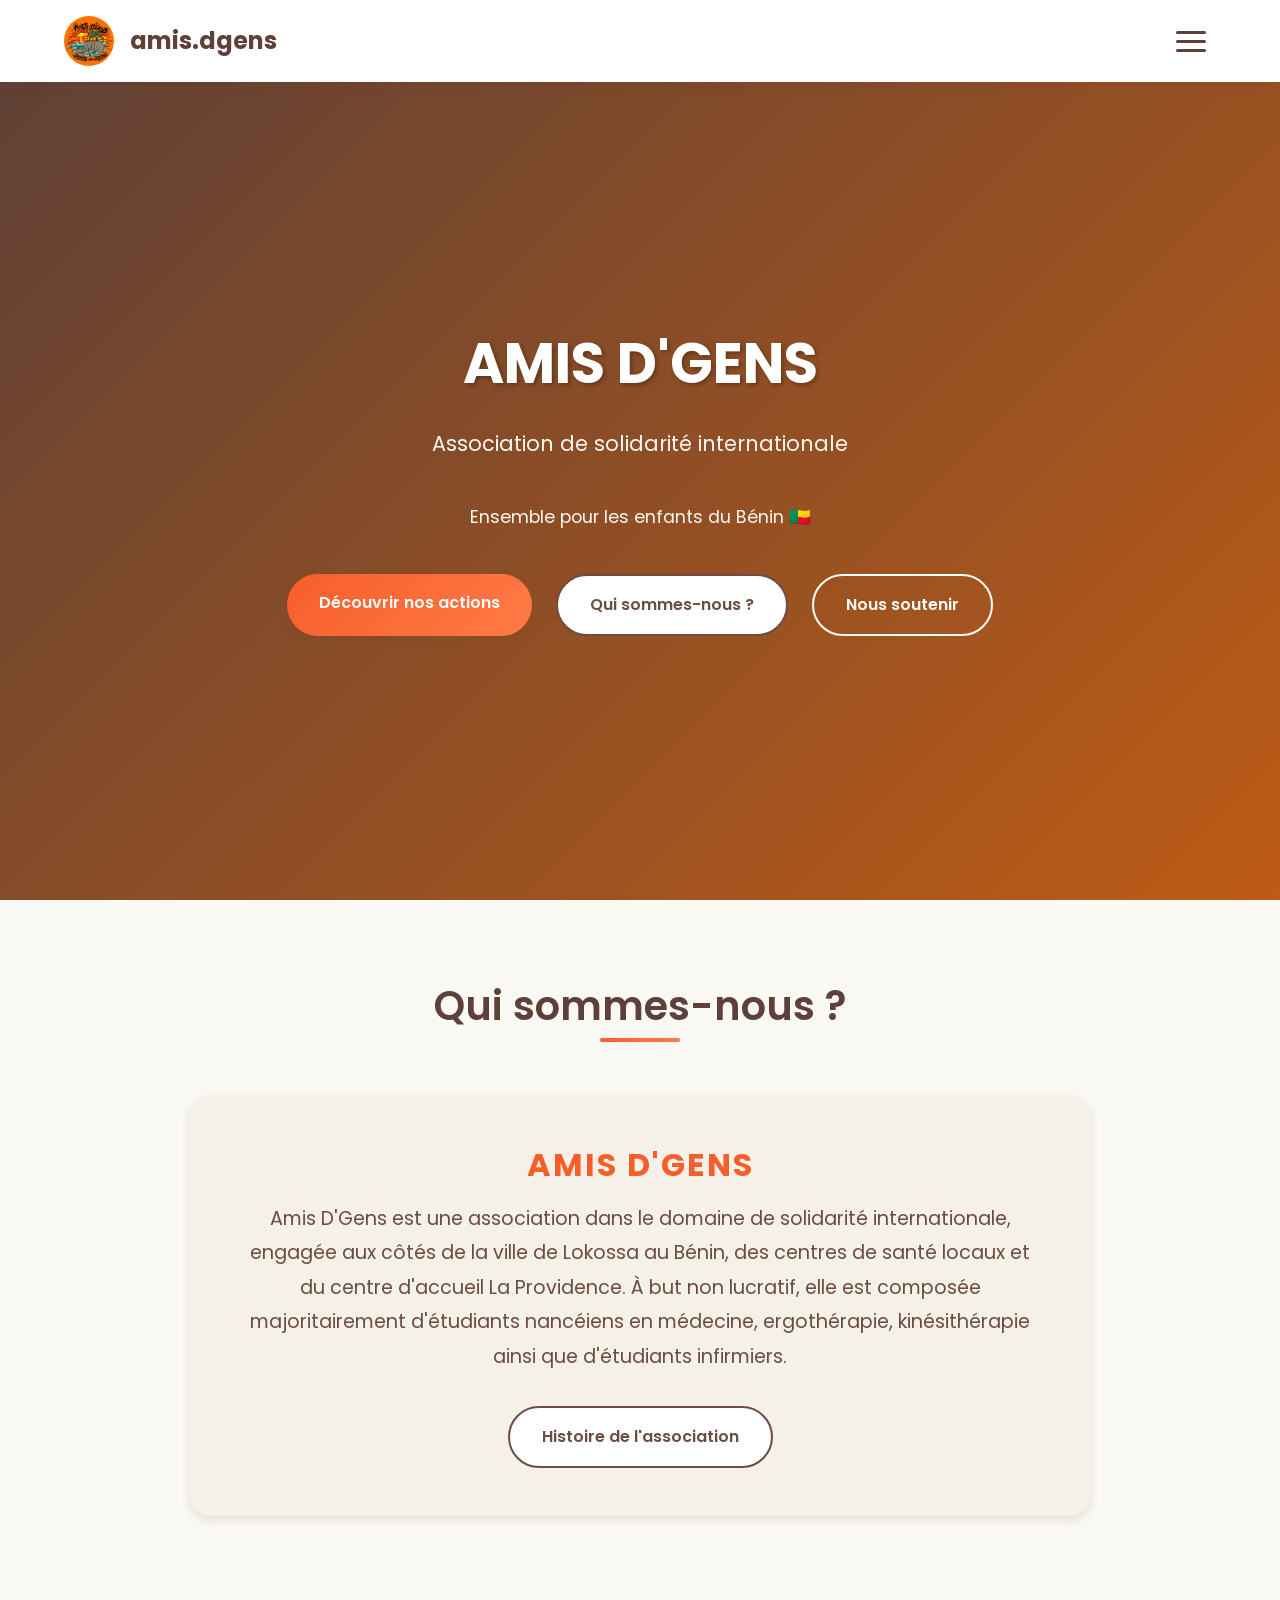
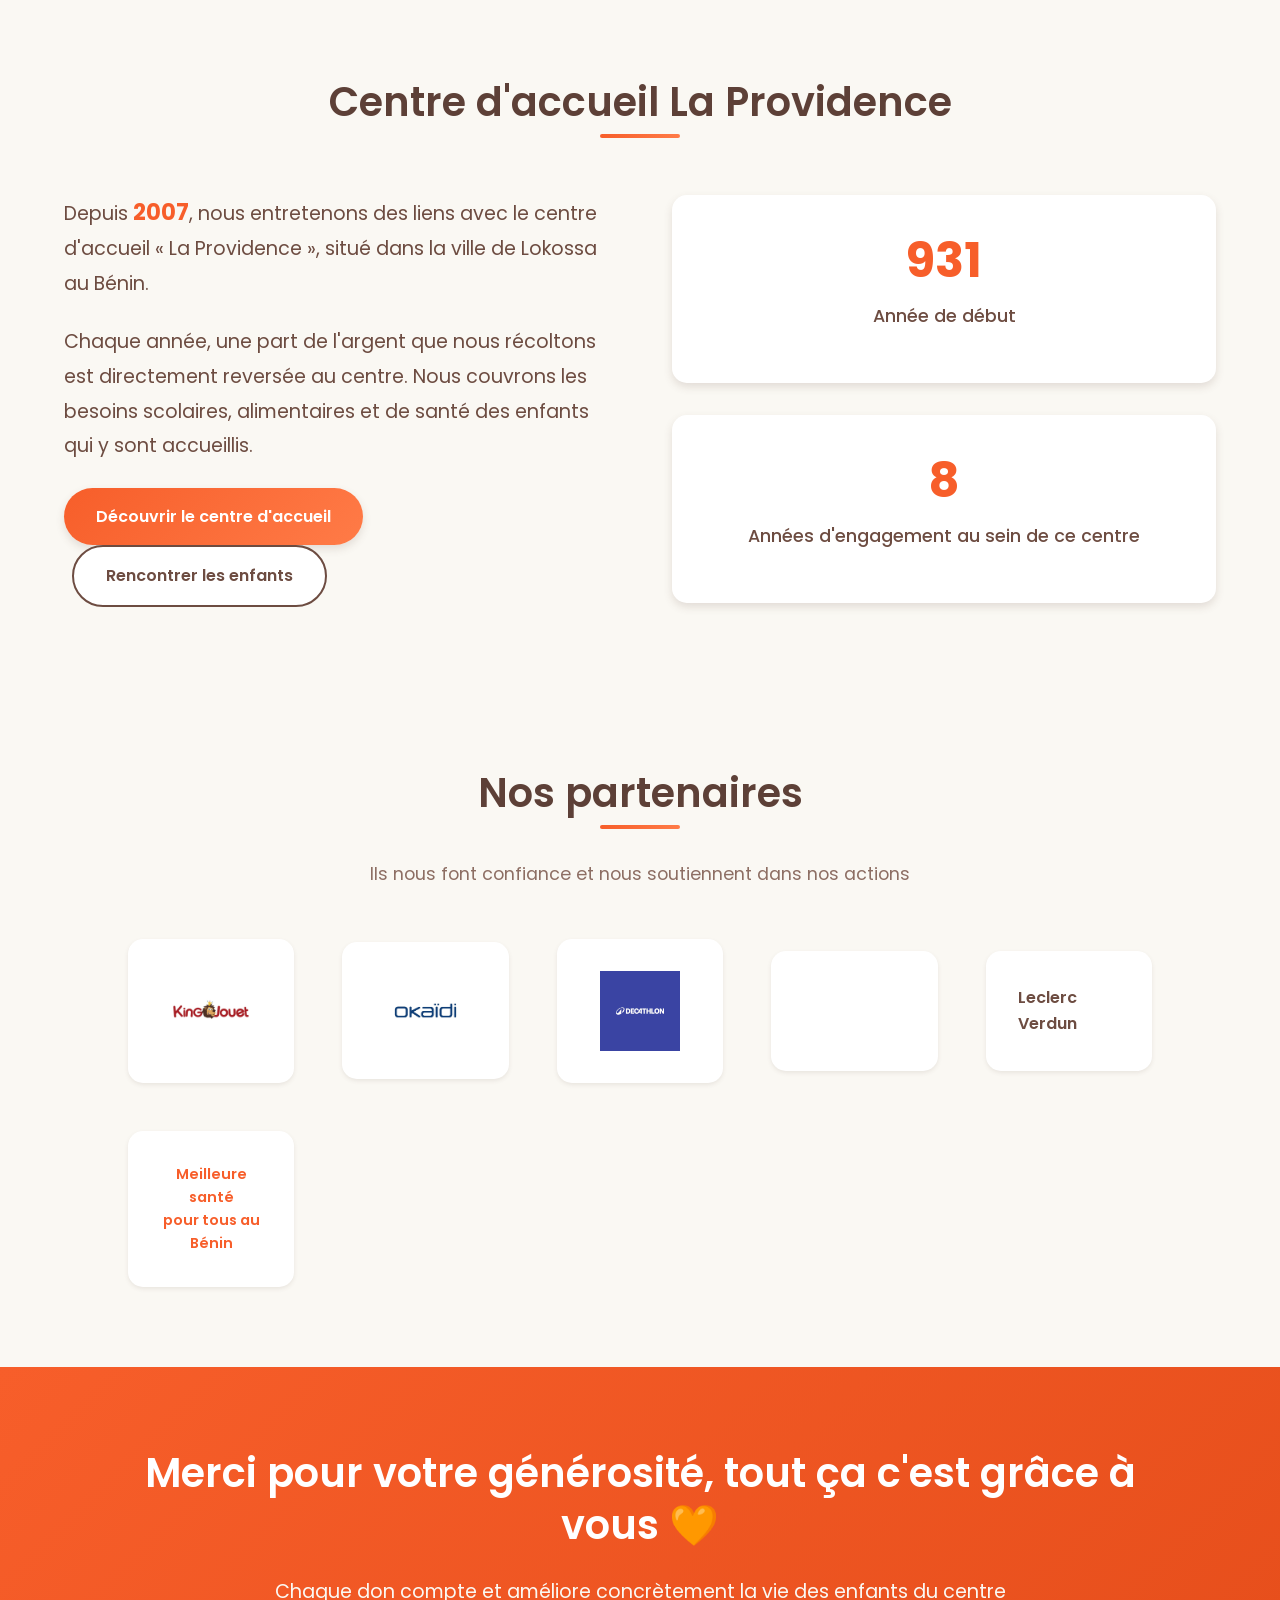
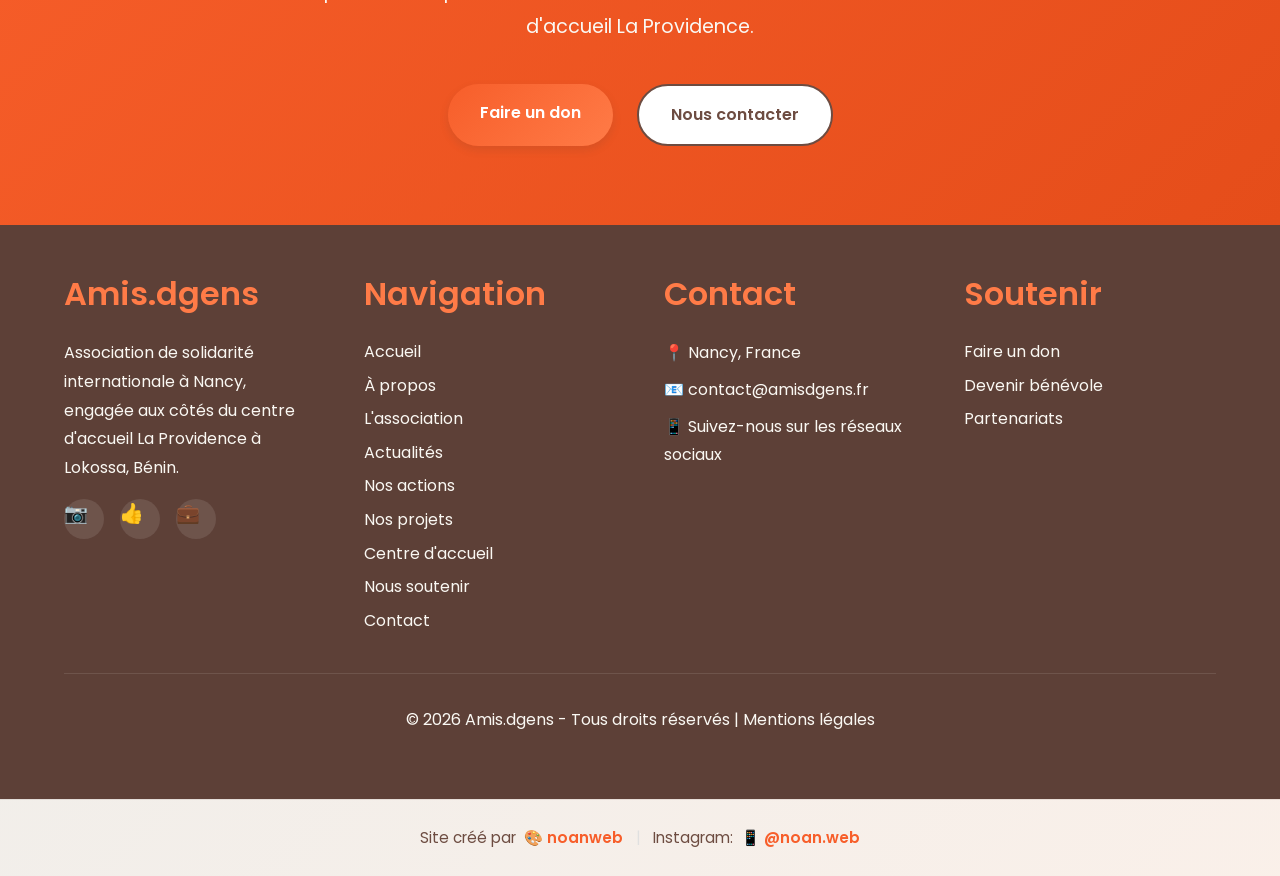
==== index.html @ 88ddc588 "Merge résolu : contenu site (trombi, enfants, actions, projets, partenaires) Co-Authored-By: Claude " ====
<!DOCTYPE html>
<html lang="fr">
<head>
  <meta charset="UTF-8">
  <meta name="viewport" content="width=device-width, initial-scale=1.0">
  <meta name="description" content="Amis D'Gens - Association de solidarité internationale à Nancy, partenaire du centre d'accueil La Providence à Lokossa, Bénin.">
  <meta name="keywords" content="association solidarité internationale Nancy, étudiants santé, Bénin, centre d'accueil La Providence, Lokossa, solidarité">
  <meta name="author" content="Amis D'Gens">
  
  <!-- Open Graph -->
  <meta property="og:title" content="Amis D'Gens - Association de solidarité internationale">
  <meta property="og:description" content="Association de solidarité internationale à Nancy, partenaire du centre d'accueil La Providence au Bénin">
  <meta property="og:type" content="website">
  
  <!-- Favicon -->
  <link rel="icon" type="image/jpeg" href="logo.jpeg">
  
  <!-- Google Fonts -->
  <link rel="preconnect" href="https://fonts.googleapis.com">
  <link rel="preconnect" href="https://fonts.gstatic.com" crossorigin>
  <link href="https://fonts.googleapis.com/css2?family=Poppins:wght@300;400;500;600;700&display=swap" rel="stylesheet">
  
  <!-- AOS Animation Library -->
  <link href="https://unpkg.com/aos@2.3.1/dist/aos.css" rel="stylesheet">
  
  <!-- AOS Animation Library -->
  <link href="https://unpkg.com/aos@2.3.1/dist/aos.css" rel="stylesheet">
  
  <!-- CSS -->
  <link rel="stylesheet" href="styles.css">
  
  <title>Amis D'Gens - Association de solidarité internationale</title>
</head>
<body>
  
  <!-- HEADER & NAVIGATION -->
  <header>
    <nav>
      <a href="index.html" class="logo">
        <div class="logo-icon">
          <img src="logo.jpeg" alt="Logo Amis.dgens">
        </div>
        <span>amis.dgens</span>
      </a>
      
      <ul class="nav-links">
        <li><a href="index.html">Accueil</a></li>
        <li><a href="a-propos.html">À propos</a></li>
        <li><a href="l-association.html">L'association</a></li>
        <li><a href="actualites.html">Actualités</a></li>
        <li><a href="nos-actions.html">Nos actions</a></li>
        <li><a href="nos-projets.html">Nos projets</a></li>
        <li><a href="nos-actions.html#centre-accueil">Centre d'accueil</a></li>
        <li><a href="nous-soutenir.html">Nous soutenir</a></li>
        <li><a href="contact.html">Contact</a></li>
        <li><a href="nous-soutenir.html" class="btn-don">Faire un don</a></li>
      </ul>
      
      <div class="hamburger">
        <span></span>
        <span></span>
        <span></span>
      </div>
    </nav>
  </header>
  
  <!-- HERO SECTION -->
  <section class="hero">
    <div class="hero-video">
      <video class="hero-slide hero-slide-active" autoplay muted playsinline loop>
        <source src="images/IMG_4255.MOV" type="video/quicktime">
        <source src="images/IMG_4941.MP4" type="video/mp4">
      </video>
    </div>
    <div class="hero-content">
      <h1>AMIS D'GENS</h1>
      <p>Association de solidarité internationale</p>
      <p style="margin-top: 0.5rem; font-size: 1.1rem;">Ensemble pour les enfants du Bénin 🇧🇯</p>
      <div class="hero-buttons">
        <a href="nos-actions.html" class="btn btn-primary">Découvrir nos actions</a>
        <a href="#presentation" class="btn btn-secondary">Qui sommes-nous ?</a>
        <a href="nous-soutenir.html" class="btn btn-outline">Nous soutenir</a>
      </div>
    </div>
  </section>
  
  <!-- SECTION QUI SOMMES-NOUS -->
  <section id="presentation">
    <div class="section-title" data-aos="fade-up">
      <h2>Qui sommes-nous ?</h2>
    </div>
    
    <div class="intro-box" data-aos="zoom-in" data-aos-delay="200">
      <h3>AMIS D'GENS</h3>
      <p>Amis D'Gens est une association dans le domaine de solidarité internationale, engagée aux côtés de la ville de Lokossa au Bénin, des centres de santé locaux et du centre d'accueil La Providence. À but non lucratif, elle est composée majoritairement d'étudiants nancéiens en médecine, ergothérapie, kinésithérapie ainsi que d'étudiants infirmiers.</p>
      <a href="l-association.html" class="btn btn-secondary">Histoire de l'association</a>
    </div>
  </section>

  <!-- SECTION CENTRE D'ACCUEIL LA PROVIDENCE -->
  <section id="centre-accueil">
    <div class="section-title " data-aos="fade-up">
      <h2>Centre d'accueil La Providence</h2>
    </div>
    
    <div class="orphelinat-content" data-aos="fade-up-right" data-aos-delay="200">
      <div class="orphelinat-text">
        <p>Depuis <strong>2007</strong>, nous entretenons des liens avec le centre d'accueil « La Providence », situé dans la ville de Lokossa au Bénin.</p>
        <p>Chaque année, une part de l'argent que nous récoltons est directement reversée au centre. Nous couvrons les besoins scolaires, alimentaires et de santé des enfants qui y sont accueillis.</p>
        <a href="nos-actions.html#centre-accueil" class="btn btn-primary">Découvrir le centre d'accueil</a>
        <a href="nos-actions.html#rencontrer-enfants" class="btn btn-secondary" style="margin-left: 0.5rem;">Rencontrer les enfants</a>
      </div>
      <div class="orphelinat-stats">
        <div class="stat-card">
          <h3 class="counter" data-target="2007">2007</h3>
          <p>Année de début</p>
        </div>
        <div class="stat-card">
          <h3 class="counter" data-target="18">18</h3>
          <p>Années d'engagement au sein de ce centre</p>
        </div>
      </div>
    </div>
  </section>

  <!-- SECTION PARTENAIRES -->
  <section id="partenaires">
    <div class="section-title" data-aos="fade-down">
      <h2>Nos partenaires</h2>
      <p>Ils nous font confiance et nous soutiennent dans nos actions</p>
    </div>
    
    <div class="partenaires-grid" data-aos="zoom-in-up" data-aos-delay="150">
      <div class="partenaire-logo">
        <img src="images/king-jouet.png" alt="King Jouet" onerror="this.style.display='none'">
      </div>
      <div class="partenaire-logo">
        <img src="images/okaidi.png" alt="Okaïdi" onerror="this.style.display='none'">
      </div>
      <div class="partenaire-logo">
        <img src="images/decathlon.png" alt="Décathlon" onerror="this.style.display='none'">
      </div>
      <div class="partenaire-logo">
        <img src="images/helloasso.png" alt="HelloAsso" onerror="this.style.display='none'">
      </div>
      <div class="partenaire-logo" style="display:flex; align-items:center; justify-content:center;">
        <span style="font-weight:600; color:var(--marron); font-size:1rem;">Leclerc Verdun</span>
      </div>
      <div class="partenaire-logo" style="display:flex; align-items:center; justify-content:center;">
        <a href="https://www.facebook.com/santepourtousaubenin" target="_blank" rel="noopener noreferrer" style="font-weight:600; color:var(--orange); font-size:0.9rem; text-align:center; text-decoration:none;">Meilleure santé<br>pour tous au Bénin</a>
      </div>
    </div>
  </section>

  <!-- SECTION APPEL À L'ACTION FINAL -->
  <section id="cta-final">
    <div data-aos="flip-down" style="text-align: center;">
      <h2>Merci pour votre générosité, tout ça c'est grâce à vous 🧡</h2>
      <p style="font-size: 1.2rem; max-width: 800px; margin: 1.5rem auto 2.5rem;">
        Chaque don compte et améliore concrètement la vie des enfants du centre d'accueil La Providence.
      </p>
      <div style="display: flex; gap: 1.5rem; justify-content: center; flex-wrap: wrap;">
        <a href="nous-soutenir.html" class="btn btn-primary">Faire un don</a>
        <a href="contact.html" class="btn btn-secondary">Nous contacter</a>
      </div>
    </div>
  </section>
  
  <!-- FOOTER -->
  <footer>
    <div class="footer-content">
      <div class="footer-section">
        <h3>Amis.dgens</h3>
        <p>Association de solidarité internationale à Nancy, engagée aux côtés du centre d'accueil La Providence à Lokossa, Bénin.</p>
        <div class="social-links">
          <a href="#" class="social-icon" aria-label="Instagram">📷</a>
          <a href="#" class="social-icon" aria-label="Facebook">👍</a>
          <a href="#" class="social-icon" aria-label="LinkedIn">💼</a>
        </div>
      </div>
      
      <div class="footer-section">
        <h3>Navigation</h3>
        <a href="index.html">Accueil</a>
        <a href="a-propos.html">À propos</a>
        <a href="l-association.html">L'association</a>
        <a href="actualites.html">Actualités</a>
        <a href="nos-actions.html">Nos actions</a>
        <a href="nos-projets.html">Nos projets</a>
        <a href="nos-actions.html#centre-accueil">Centre d'accueil</a>
        <a href="nous-soutenir.html">Nous soutenir</a>
        <a href="contact.html">Contact</a>
      </div>
      
      <div class="footer-section">
        <h3>Contact</h3>
        <p>📍 Nancy, France</p>
        <p>📧 contact@amisdgens.fr</p>
        <p>📱 Suivez-nous sur les réseaux sociaux</p>
      </div>
      
      <div class="footer-section">
        <h3>Soutenir</h3>
        <a href="nous-soutenir.html">Faire un don</a>
        <a href="nous-soutenir.html">Devenir bénévole</a>
        <a href="nous-soutenir.html">Partenariats</a>
      </div>
    </div>
    
    <div class="footer-bottom">
      <p>&copy; <span id="current-year">2025</span> Amis.dgens - Tous droits réservés | <a href="#mentions-legales">Mentions légales</a></p>
    </div>
  </footer>
  
  <!-- AOS Animation Library -->
  <script src="https://unpkg.com/aos@2.3.1/dist/aos.js"></script>
  
  <!-- JavaScript -->
  <script src="script.js"></script>
  
  
  <!-- Crédit créateur -->
  <div class="footer-credit">
    <p>
      Site créé par 
      <a href="https://noanwebdesigner.netlify.app" target="_blank" rel="noopener">🎨 noanweb</a>
      <span class="separator">|</span>
      Instagram: 
      <a href="https://instagram.com/noan.web" target="_blank" rel="noopener">📱 @noan.web</a>
    </p>
  </div>

</body>
</html>
---- styles.css ----
/* ==========================================
   AMIS.DGENS - Feuille de style principale
   Charte graphique : Marron, Orange, Beige
   ========================================== */

:root {
  /* Couleurs principales */
  --marron-fonce: #5D4037;
  --marron: #6D4C41;
  --marron-clair: #8D6E63;
  --orange: #f75e2a;
  --orange-clair: #ff7b47;
  --orange-hover: #e54d1a;
  
  /* Couleurs secondaires */
  --beige: #F5F1E8;
  --blanc-casse: #FAF8F3;
  --blanc: #FFFFFF;
  --gris-clair: #E0E0E0;
  --gris-texte: #424242;
  
  /* Ombres */
  --shadow-sm: 0 2px 4px rgba(93, 64, 55, 0.1);
  --shadow-md: 0 4px 8px rgba(93, 64, 55, 0.15);
  --shadow-lg: 0 8px 16px rgba(93, 64, 55, 0.2);
  
  /* Transitions */
  --transition: all 0.3s ease;
}

/* ==========================================
   RESET ET BASE
   ========================================== */

* {
  margin: 0;
  padding: 0;
  box-sizing: border-box;
}

html {
  scroll-behavior: smooth;
}

body {
  font-family: 'Poppins', 'Lato', -apple-system, BlinkMacSystemFont, sans-serif;
  line-height: 1.6;
  color: var(--gris-texte);
  background-color: var(--blanc-casse);
  overflow-x: hidden;
}

img {
  max-width: 100%;
  height: auto;
  display: block;
}

a {
  text-decoration: none;
  color: inherit;
  transition: var(--transition);
}

button {
  cursor: pointer;
  border: none;
  font-family: inherit;
  transition: var(--transition);
}

/* ==========================================
   TYPOGRAPHIE
   ========================================== */

h1, h2, h3, h4, h5, h6 {
  color: var(--marron-fonce);
  font-weight: 600;
  line-height: 1.3;
  margin-bottom: 1rem;
}

h1 {
  font-size: 3rem;
  font-weight: 700;
}

h2 {
  font-size: 2.5rem;
}

h3 {
  font-size: 2rem;
}

h4 {
  font-size: 1.5rem;
}

p {
  margin-bottom: 1rem;
  line-height: 1.8;
}

/* ==========================================
   HEADER & NAVIGATION
   ========================================== */

header {
  background-color: var(--blanc);
  box-shadow: var(--shadow-md);
  position: fixed;
  width: 100%;
  top: 0;
  z-index: 1000;
  transition: var(--transition);
}

header.scrolled {
  box-shadow: var(--shadow-lg);
}

nav {
  display: flex;
  justify-content: space-between;
  align-items: center;
  padding: 1rem 5%;
  max-width: 1400px;
  margin: 0 auto;
}

.logo {
  display: flex;
  align-items: center;
  gap: 1rem;
  font-size: 1.5rem;
  font-weight: 700;
  color: var(--marron-fonce);
}

.logo-icon {
  width: 50px;
  height: 50px;
  border-radius: 50%;
  overflow: hidden;
  display: flex;
  align-items: center;
  justify-content: center;
}

.logo-icon img {
  width: 100%;
  height: 100%;
  object-fit: cover;
}

.nav-links {
  display: flex;
  list-style: none;
  gap: 2.5rem;
  align-items: center;
}

.nav-links a {
  color: var(--marron);
  font-weight: 500;
  position: relative;
  padding: 0.5rem 0;
}

.nav-links a::after {
  content: '';
  position: absolute;
  bottom: 0;
  left: 0;
  width: 0;
  height: 2px;
  background-color: var(--orange);
  transition: width 0.3s ease;
}

.nav-links a:hover::after,
.nav-links a.active::after {
  width: 100%;
}

.nav-links a:hover {
  color: var(--orange);
}

.btn-don {
  background: linear-gradient(135deg, var(--orange), var(--orange-clair));
  color: var(--blanc);
  padding: 0.75rem 1.5rem;
  border-radius: 50px;
  font-weight: 600;
  box-shadow: var(--shadow-sm);
}

.btn-don:hover {
  transform: translateY(-2px);
  box-shadow: var(--shadow-md);
}

/* Menu hamburger mobile */
.hamburger {
  display: flex;
  flex-direction: column;
  gap: 6px;
  cursor: pointer;
  z-index: 2001;
  position: relative;
  padding: 10px;
  transition: var(--transition);
}

.hamburger:hover {
  transform: scale(1.1);
}

.hamburger span {
  width: 30px;
  height: 3px;
  background-color: var(--marron-fonce);
  border-radius: 3px;
  transition: all 0.3s ease;
  display: block;
}

.hamburger.active span {
  background-color: var(--blanc);
}

.hamburger.active span:nth-child(1) {
  transform: rotate(45deg) translate(9px, 9px);
}

.hamburger.active span:nth-child(2) {
  opacity: 0;
  transform: translateX(20px);
}

.hamburger.active span:nth-child(3) {
  transform: rotate(-45deg) translate(9px, -9px);
}

/* Menu Full Screen */
.nav-links {
  position: fixed;
  top: 0;
  left: 0;
  width: 100%;
  height: 100vh;
  background: linear-gradient(135deg, var(--marron-fonce) 0%, var(--marron) 50%, var(--orange) 100%);
  display: flex;
  flex-direction: column;
  justify-content: center;
  align-items: center;
  gap: 2rem;
  opacity: 0;
  visibility: hidden;
  transition: opacity 0.5s ease, visibility 0.5s ease;
  z-index: 2000;
  overflow-y: auto;
}

.nav-links::before {
  content: '';
  position: absolute;
  top: 0;
  left: 0;
  width: 100%;
  height: 100%;
  background: url('data:image/svg+xml,<svg width="100" height="100" xmlns="http://www.w3.org/2000/svg"><circle cx="50" cy="50" r="2" fill="rgba(255,255,255,0.1)"/></svg>') repeat;
  opacity: 0.3;
  pointer-events: none;
}

.nav-links.active {
  opacity: 1;
  visibility: visible;
}

.nav-links li {
  list-style: none;
  transform: translateY(30px);
  opacity: 0;
  transition: all 0.5s ease;
}

.nav-links.active li {
  transform: translateY(0);
  opacity: 1;
}

.nav-links.active li:nth-child(1) { transition-delay: 0.1s; }
.nav-links.active li:nth-child(2) { transition-delay: 0.15s; }
.nav-links.active li:nth-child(3) { transition-delay: 0.2s; }
.nav-links.active li:nth-child(4) { transition-delay: 0.25s; }
.nav-links.active li:nth-child(5) { transition-delay: 0.3s; }
.nav-links.active li:nth-child(6) { transition-delay: 0.35s; }
.nav-links.active li:nth-child(7) { transition-delay: 0.4s; }
.nav-links.active li:nth-child(8) { transition-delay: 0.45s; }
.nav-links.active li:nth-child(9) { transition-delay: 0.5s; }
.nav-links.active li:nth-child(10) { transition-delay: 0.55s; }

.nav-links li a {
  color: var(--blanc);
  font-size: 2rem;
  font-weight: 600;
  text-transform: uppercase;
  letter-spacing: 2px;
  position: relative;
  padding: 1rem 2rem;
  display: block;
  transition: all 0.3s ease;
}

.nav-links li a:hover {
  color: var(--orange-clair);
  transform: translateX(10px);
  text-shadow: 0 0 20px rgba(255, 255, 255, 0.5);
}

.nav-links li a.btn-don {
  background: var(--blanc);
  color: var(--orange);
  border-radius: 50px;
  padding: 1.2rem 2.5rem;
  font-size: 1.5rem;
  box-shadow: 0 10px 30px rgba(0,0,0,0.3);
  margin-top: 1rem;
}

.nav-links li a.btn-don:hover {
  background: var(--orange-clair);
  color: var(--blanc);
  transform: translateY(-5px) scale(1.05);
  box-shadow: 0 15px 40px rgba(0,0,0,0.4);
}

/* ==========================================
   BOUTONS
   ========================================== */

.btn {
  padding: 1rem 2rem;
  border-radius: 50px;
  font-weight: 600;
  font-size: 1rem;
  display: inline-block;
  text-align: center;
  transition: var(--transition);
}

.btn-primary {
  background: linear-gradient(135deg, var(--orange), var(--orange-clair));
  color: var(--blanc);
  box-shadow: var(--shadow-md);
}

.btn-primary:hover {
  transform: translateY(-3px);
  box-shadow: var(--shadow-lg);
}

.btn-secondary {
  background-color: var(--blanc);
  color: var(--marron);
  border: 2px solid var(--marron);
}

.btn-secondary:hover {
  background-color: var(--marron);
  color: var(--blanc);
}

.btn-outline {
  background: transparent;
  color: var(--blanc);
  border: 2px solid var(--blanc);
}

.btn-outline:hover {
  background: var(--blanc);
  color: var(--orange);
}

/* ==========================================
   SECTIONS COMMUNES
   ========================================== */

section {
  padding: 5rem 5%;
  max-width: 1400px;
  margin: 0 auto;
}

.section-title {
  text-align: center;
  margin-bottom: 3rem;
  opacity: 0;
  transform: translateY(30px);
  animation: fadeInUp 0.8s ease forwards;
}

.section-title h2 {
  color: var(--marron-fonce);
  margin-bottom: 1rem;
  position: relative;
  display: inline-block;
}

.section-title h2::after {
  content: '';
  position: absolute;
  bottom: -10px;
  left: 50%;
  transform: translateX(-50%);
  width: 80px;
  height: 4px;
  background: linear-gradient(90deg, var(--orange), var(--orange-clair));
  border-radius: 2px;
}

.section-title p {
  color: var(--marron-clair);
  font-size: 1.1rem;
  max-width: 700px;
  margin: 1.5rem auto 0;
}

/* ==========================================
   HERO SECTION (Page d'accueil)
   ========================================== */

.hero {
  height: 100vh;
  display: flex;
  align-items: center;
  justify-content: center;
  background: var(--marron-fonce);
  color: var(--blanc);
  text-align: center;
  position: relative;
  margin-top: 0;
}

.hero::before {
  content: '';
  position: absolute;
  inset: 0;
  background: linear-gradient(135deg, rgba(93, 64, 55, 0.8), rgba(255, 111, 0, 0.6));
  z-index: 1;
}

.hero-video {
  position: absolute;
  inset: 0;
  overflow: hidden;
  z-index: 0;
}

.hero-video video {
  position: absolute;
  inset: 0;
  width: 100%;
  height: 100%;
  object-fit: cover;
  opacity: 0;
  transition: opacity 1s ease-in-out;
}

.hero-video video.hero-slide-active {
  opacity: 1;
}

.hero-content {
  z-index: 2;
  max-width: 900px;
  padding: 2rem;
  padding-top: 6rem; /* laisse la place pour le header fixe */
  animation: fadeInUp 1s ease;
}

.hero h1 {
  color: var(--blanc);
  font-size: 3.5rem;
  margin-bottom: 1.5rem;
  text-shadow: 2px 2px 4px rgba(0, 0, 0, 0.3);
}

.hero p {
  font-size: 1.3rem;
  margin-bottom: 2.5rem;
  color: var(--blanc-casse);
}

.hero-buttons {
  display: flex;
  gap: 1.5rem;
  justify-content: center;
  flex-wrap: wrap;
}

/* ==========================================
   CARDS
   ========================================== */

.cards-container {
  display: grid;
  grid-template-columns: repeat(auto-fit, minmax(300px, 1fr));
  gap: 2rem;
  margin-top: 3rem;
}

.card {
  background-color: var(--blanc);
  border-radius: 15px;
  padding: 2rem;
  box-shadow: var(--shadow-md);
  transition: var(--transition);
  opacity: 0;
  transform: translateY(30px);
  animation: fadeInUp 0.8s ease forwards;
}

.card:nth-child(1) { animation-delay: 0.1s; }
.card:nth-child(2) { animation-delay: 0.2s; }
.card:nth-child(3) { animation-delay: 0.3s; }
.card:nth-child(4) { animation-delay: 0.4s; }

.card:hover {
  transform: translateY(-10px);
  box-shadow: var(--shadow-lg);
}

.card-icon {
  width: 70px;
  height: 70px;
  background: linear-gradient(135deg, var(--orange), var(--orange-clair));
  border-radius: 50%;
  display: flex;
  align-items: center;
  justify-content: center;
  color: var(--blanc);
  font-size: 2rem;
  margin-bottom: 1.5rem;
}

.card h3 {
  color: var(--marron-fonce);
  margin-bottom: 1rem;
}

.card p {
  color: var(--gris-texte);
  margin-bottom: 0;
}

/* ==========================================
   FORMULAIRE DE CONTACT
   ========================================== */

.contact-form {
  max-width: 700px;
  margin: 0 auto;
  background-color: var(--blanc);
  padding: 3rem;
  border-radius: 15px;
  box-shadow: var(--shadow-md);
}

.form-group {
  margin-bottom: 1.5rem;
}

.form-group label {
  display: block;
  margin-bottom: 0.5rem;
  color: var(--marron);
  font-weight: 500;
}

.form-group input,
.form-group textarea {
  width: 100%;
  padding: 1rem;
  border: 2px solid var(--gris-clair);
  border-radius: 10px;
  font-family: inherit;
  font-size: 1rem;
  transition: var(--transition);
}

.form-group input:focus,
.form-group textarea:focus {
  outline: none;
  border-color: var(--orange);
}

.form-group textarea {
  resize: vertical;
  min-height: 150px;
}

/* ==========================================
   FOOTER
   ========================================== */

footer {
  background-color: var(--marron-fonce);
  color: var(--blanc-casse);
  padding: 3rem 5%;
}

.footer-content {
  max-width: 1400px;
  margin: 0 auto;
  display: grid;
  grid-template-columns: repeat(auto-fit, minmax(250px, 1fr));
  gap: 3rem;
  margin-bottom: 2rem;
}

.footer-section h3 {
  color: var(--orange-clair);
  margin-bottom: 1.5rem;
}

.footer-section p,
.footer-section a {
  color: var(--blanc-casse);
  margin-bottom: 0.5rem;
  display: block;
}

.footer-section a:hover {
  color: var(--orange-clair);
  padding-left: 5px;
}

.social-links {
  display: flex;
  gap: 1rem;
  margin-top: 1rem;
}

.social-icon {
  width: 40px;
  height: 40px;
  background-color: rgba(255, 255, 255, 0.1);
  border-radius: 50%;
  display: flex;
  align-items: center;
  justify-content: center;
  font-size: 1.2rem;
  transition: var(--transition);
}

.social-icon:hover {
  background-color: var(--orange);
  transform: translateY(-3px);
}

.footer-bottom {
  text-align: center;
  padding-top: 2rem;
  border-top: 1px solid rgba(255, 255, 255, 0.1);
  color: var(--blanc-casse);
}

/* Crédit créateur */
.footer-credit {
  background: linear-gradient(135deg, rgba(93, 64, 55, 0.05) 0%, rgba(247, 94, 42, 0.05) 100%);
  padding: 1.5rem;
  text-align: center;
  border-top: 1px solid rgba(93, 64, 55, 0.1);
  margin-top: 0;
}

.footer-credit p {
  margin: 0;
  color: var(--marron);
  font-size: 0.95rem;
  display: flex;
  align-items: center;
  justify-content: center;
  gap: 0.5rem;
  flex-wrap: wrap;
}

.footer-credit a {
  color: var(--orange);
  font-weight: 600;
  transition: var(--transition);
  display: inline-flex;
  align-items: center;
  gap: 0.3rem;
}

.footer-credit a:hover {
  color: var(--orange-clair);
  transform: translateY(-2px);
}

.footer-credit .separator {
  color: var(--gris-clair);
  margin: 0 0.3rem;
}

/* ==========================================
   ANIMATIONS
   ========================================== */

@keyframes fadeInUp {
  to {
    opacity: 1;
    transform: translateY(0);
  }
}

/* Click Spark Effect */
.click-spark {
  position: fixed;
  pointer-events: none;
  border-radius: 50%;
  z-index: 9999;
  animation: spark 0.8s ease-out forwards;
  box-shadow: 0 0 8px currentColor;
}

@keyframes spark {
  0% {
    opacity: 1;
    transform: translate(0, 0) scale(1);
  }
  100% {
    opacity: 0;
    transform: translate(var(--tx), var(--ty)) scale(0);
  }
}

@keyframes fadeIn {
  to {
    opacity: 1;
  }
}

.fade-in {
  opacity: 0;
  animation: fadeIn 1s ease forwards;
}

/* Animations au scroll */
.scroll-reveal {
  opacity: 0;
  transform: translateY(50px);
  transition: opacity 0.8s ease, transform 0.8s ease;
}

.scroll-reveal.active {
  opacity: 1;
  transform: translateY(0);
}

/* ==========================================
   NOUVELLES SECTIONS HOME
   ========================================== */

/* Intro Box */
.intro-box {
  background-color: var(--beige);
  border-radius: 20px;
  padding: 3rem;
  text-align: center;
  max-width: 900px;
  margin: 0 auto;
  box-shadow: var(--shadow-md);
}

.intro-box h3 {
  color: var(--orange);
  font-size: 2rem;
  font-weight: 700;
  margin-bottom: 1rem;
  text-transform: uppercase;
  letter-spacing: 2px;
}

.intro-box p {
  font-size: 1.2rem;
  line-height: 1.8;
  color: var(--marron);
  margin-bottom: 2rem;
}

/* Sections Mission */
.mission-section {
  padding: 5rem 10%;
  background-color: var(--blanc);
}

.mission-section:nth-child(even) {
  background-color: var(--blanc-casse);
}

.mission-content {
  display: flex;
  align-items: center;
  gap: 4rem;
  max-width: 1400px;
  margin: 0 auto;
}

.mission-reverse .mission-content {
  flex-direction: row-reverse;
}

.mission-icon {
  flex: 0 0 200px;
}

.icon-large {
  font-size: 8rem;
  display: block;
  animation: float 3s ease-in-out infinite;
}

@keyframes float {
  0%, 100% { transform: translateY(0); }
  50% { transform: translateY(-20px); }
}

.mission-text {
  flex: 1;
}

.mission-text h2 {
  color: var(--orange);
  font-size: 2.5rem;
  font-weight: 700;
  margin-bottom: 1.5rem;
  text-transform: uppercase;
  letter-spacing: 2px;
}

.mission-text p {
  font-size: 1.1rem;
  line-height: 1.8;
  color: var(--marron);
  margin-bottom: 1rem;
}

.mission-text strong {
  color: var(--orange);
  font-weight: 600;
}

/* Section Orphelinat */
#orphelinat {
  padding: 5rem 10%;
  background: linear-gradient(135deg, var(--beige) 0%, var(--blanc-casse) 100%);
}

.orphelinat-content {
  display: grid;
  grid-template-columns: 1fr 1fr;
  gap: 4rem;
  max-width: 1400px;
  margin: 2rem auto 0;
  align-items: center;
}

.orphelinat-text p {
  font-size: 1.2rem;
  line-height: 1.8;
  color: var(--marron);
  margin-bottom: 1.5rem;
}

.orphelinat-text strong {
  color: var(--orange);
  font-weight: 700;
  font-size: 1.4rem;
}

.orphelinat-stats {
  display: grid;
  grid-template-columns: 1fr;
  gap: 2rem;
}

.stat-card {
  background-color: var(--blanc);
  border-radius: 15px;
  padding: 2rem;
  text-align: center;
  box-shadow: var(--shadow-md);
  transition: var(--transition);
  border: 3px solid transparent;
}

.stat-card:hover {
  transform: translateY(-5px);
  box-shadow: var(--shadow-lg);
  border-color: var(--orange);
}

.stat-card h3 {
  font-size: 3rem;
  color: var(--orange);
  font-weight: 700;
  margin-bottom: 0.5rem;
}

.stat-card p {
  color: var(--marron);
  font-size: 1.1rem;
  font-weight: 500;
}

/* Counter Animation */
.counter {
  display: inline-block;
}

/* Section Missions CTA */
#missions-cta {
  padding: 4rem 10%;
  background-color: var(--marron);
  text-align: center;
}

#missions-cta h2 {
  color: var(--blanc);
  font-size: 2rem;
  margin-bottom: 2rem;
}

/* Section Partenaires */
#partenaires {
  padding: 5rem 10%;
  background-color: var(--blanc-casse);
}

.partenaires-grid {
  display: grid;
  grid-template-columns: repeat(auto-fit, minmax(150px, 1fr));
  gap: 3rem;
  max-width: 1200px;
  margin: 3rem auto 0;
  align-items: center;
}

.partenaire-logo {
  background-color: var(--blanc);
  border-radius: 15px;
  padding: 2rem;
  display: flex;
  align-items: center;
  justify-content: center;
  min-height: 120px;
  box-shadow: var(--shadow-sm);
  transition: var(--transition);
}

.partenaire-logo:hover {
  transform: translateY(-5px);
  box-shadow: var(--shadow-md);
}

.partenaire-logo img {
  max-width: 100%;
  max-height: 80px;
  width: auto;
  height: auto;
  object-fit: contain;
  filter: grayscale(20%);
  transition: var(--transition);
}

.partenaire-logo:hover img {
  filter: grayscale(0%);
}

/* Section CTA Final */
#cta-final {
  padding: 5rem 10%;
  background: linear-gradient(135deg, var(--orange) 0%, var(--orange-hover) 100%);
  color: var(--blanc);
  text-align: center;
}

#cta-final h2 {
  color: var(--blanc);
  font-size: 2.5rem;
  margin-bottom: 1rem;
}

#cta-final p {
  color: var(--blanc-casse);
}

/* ==========================================
   PAGE ACTUALITÉS
   ========================================== */

#actualites {
  padding: 5rem 10%;
  background-color: var(--blanc-casse);
}

.actualites-grid {
  display: grid;
  grid-template-columns: repeat(auto-fill, minmax(350px, 1fr));
  gap: 2.5rem;
  max-width: 1400px;
  margin: 0 auto;
}

.actualite-card {
  background-color: var(--blanc);
  border-radius: 20px;
  overflow: hidden;
  box-shadow: var(--shadow-sm);
  transition: var(--transition);
  display: flex;
  flex-direction: column;
  height: 100%;
}

.actualite-card:hover {
  transform: translateY(-8px);
  box-shadow: var(--shadow-lg);
  cursor: pointer;
}

.actualite-icon {
  background: linear-gradient(135deg, var(--orange) 0%, var(--orange-clair) 100%);
  padding: 2rem;
  text-align: center;
  font-size: 3rem;
  min-height: 120px;
  display: flex;
  align-items: center;
  justify-content: center;
}

.actualite-content {
  padding: 2rem;
  flex: 1;
  display: flex;
  flex-direction: column;
}

.actualite-content h3 {
  color: var(--marron-fonce);
  font-size: 1.4rem;
  font-weight: 600;
  margin-bottom: 0.5rem;
  line-height: 1.3;
}

.actualite-date {
  color: var(--orange);
  font-size: 0.9rem;
  font-weight: 600;
  margin-bottom: 1rem;
  text-transform: uppercase;
  letter-spacing: 0.5px;
}

.actualite-content > p:not(.actualite-date) {
  color: var(--gris-texte);
  font-size: 1rem;
  line-height: 1.7;
  margin-bottom: 1.5rem;
  flex: 1;
}

.actualite-author {
  display: flex;
  justify-content: space-between;
  align-items: center;
  padding-top: 1rem;
  border-top: 2px solid var(--beige);
  margin-top: auto;
}

.author-name {
  color: var(--marron);
  font-weight: 600;
  font-size: 0.9rem;
}

.comment-count {
  color: var(--gris-texte);
  font-size: 0.85rem;
}

/* Newsletter CTA */
#newsletter-cta {
  padding: 5rem 10%;
  background: linear-gradient(135deg, var(--marron) 0%, var(--marron-fonce) 100%);
  color: var(--blanc);
}

#newsletter-cta h2 {
  color: var(--blanc);
  margin-bottom: 1rem;
}

#newsletter-cta p {
  color: var(--blanc-casse);
}

.social-links-large {
  display: flex;
  gap: 2rem;
  justify-content: center;
  flex-wrap: wrap;
}

.social-btn {
  display: flex;
  align-items: center;
  gap: 0.8rem;
  background-color: var(--blanc);
  color: var(--marron-fonce);
  padding: 1rem 2rem;
  border-radius: 50px;
  font-weight: 600;
  font-size: 1.1rem;
  transition: var(--transition);
  box-shadow: var(--shadow-md);
}

.social-btn:hover {
  background-color: var(--orange);
  color: var(--blanc);
  transform: translateY(-3px);
  box-shadow: var(--shadow-lg);
}

.social-btn span:first-child {
  font-size: 1.5rem;
}

/* ==========================================
   PAGE L'ASSOCIATION
   ========================================== */

/* Frise chronologique - Histoire de l'association */
.timeline-chrono {
  max-width: 1000px;
  margin: 3rem auto 0;
  position: relative;
  padding-left: 0;
}

.timeline-chrono__line {
  position: absolute;
  left: 2.5rem;
  top: 0;
  bottom: 0;
  width: 4px;
  margin-left: -2px;
  background: linear-gradient(to bottom, var(--orange), var(--orange-clair));
  border-radius: 2px;
}

.timeline-chrono__item {
  position: relative;
  display: grid;
  grid-template-columns: 5rem 1fr;
  gap: 2rem;
  margin-bottom: 2.5rem;
  padding-left: 0;
}

.timeline-chrono__item:last-child {
  margin-bottom: 0;
}

.timeline-chrono__node {
  display: flex;
  align-items: center;
  justify-content: center;
  position: relative;
  z-index: 2;
}

.timeline-chrono__year {
  display: inline-flex;
  align-items: center;
  justify-content: center;
  min-width: 4.5rem;
  padding: 0.6rem 1rem;
  background: linear-gradient(135deg, var(--orange), var(--orange-clair));
  color: var(--blanc);
  font-weight: 700;
  font-size: 1rem;
  border-radius: 50px;
  box-shadow: var(--shadow-md);
  text-align: center;
}

.timeline-chrono__node--today .timeline-chrono__year {
  background: linear-gradient(135deg, var(--marron), var(--marron-fonce));
}

.timeline-chrono__content {
  background: var(--blanc);
  padding: 1.5rem 2rem;
  border-radius: 15px;
  box-shadow: var(--shadow-md);
  border-left: 4px solid var(--orange);
}

.timeline-chrono__content p {
  margin: 0;
  font-size: 1.05rem;
  line-height: 1.75;
  color: var(--marron);
}

/* Timeline */
.timeline-container {
  max-width: 1000px;
  margin: 3rem auto;
  position: relative;
}

.timeline-container::before {
  content: '';
  position: absolute;
  left: 50%;
  transform: translateX(-50%);
  width: 4px;
  height: 100%;
  background: linear-gradient(to bottom, var(--orange), var(--orange-clair));
}

.timeline-item {
  display: grid;
  grid-template-columns: 1fr 1fr;
  gap: 3rem;
  margin-bottom: 4rem;
  position: relative;
}

.timeline-item:nth-child(even) .timeline-year {
  order: 2;
}

.timeline-item:nth-child(even) .timeline-content {
  order: 1;
  text-align: right;
}

.timeline-year {
  display: flex;
  align-items: center;
  justify-content: center;
}

.timeline-year h3 {
  background: linear-gradient(135deg, var(--orange), var(--orange-clair));
  color: var(--blanc);
  padding: 1.5rem 2.5rem;
  border-radius: 50px;
  font-size: 1.8rem;
  font-weight: 700;
  box-shadow: var(--shadow-lg);
  position: relative;
  z-index: 2;
}

.timeline-content {
  background-color: var(--blanc);
  padding: 2rem;
  border-radius: 15px;
  box-shadow: var(--shadow-md);
  border-left: 4px solid var(--orange);
}

.timeline-content p {
  color: var(--gris-texte);
  line-height: 1.8;
  margin-bottom: 1rem;
}

.timeline-content strong {
  color: var(--orange);
  font-weight: 600;
}

/* Missions Grid */
.missions-grid {
  display: grid;
  grid-template-columns: repeat(auto-fit, minmax(300px, 1fr));
  gap: 2.5rem;
  max-width: 1400px;
  margin: 3rem auto 0;
}

.mission-card {
  background-color: var(--blanc);
  border-radius: 20px;
  padding: 2.5rem;
  box-shadow: var(--shadow-md);
  transition: var(--transition);
  text-align: center;
  border-top: 5px solid var(--orange);
}

.mission-card:hover {
  transform: translateY(-8px);
  box-shadow: var(--shadow-lg);
}

.mission-card-icon {
  font-size: 4rem;
  margin-bottom: 1.5rem;
}

.mission-card h3 {
  color: var(--marron-fonce);
  font-size: 1.4rem;
  margin-bottom: 1rem;
}

.mission-card p {
  color: var(--gris-texte);
  line-height: 1.7;
  margin-bottom: 1.5rem;
}

.actions-list {
  list-style: none;
  padding: 0;
  text-align: left;
  margin-top: 1.5rem;
}

.actions-list li {
  color: var(--marron);
  padding: 0.5rem 0;
  padding-left: 1.5rem;
  position: relative;
}

.actions-list li::before {
  content: '✓';
  position: absolute;
  left: 0;
  color: var(--orange);
  font-weight: 700;
}

.btn-small {
  padding: 0.6rem 1.5rem;
  font-size: 0.9rem;
}

/* Bureau Cards */
.bureau-card {
  background-color: var(--blanc);
  border-radius: 20px;
  overflow: hidden;
  box-shadow: var(--shadow-md);
  margin-bottom: 2.5rem;
  max-width: 1200px;
  margin-left: auto;
  margin-right: auto;
  border-left: 6px solid var(--orange);
  transition: var(--transition);
}

.bureau-card:hover {
  transform: translateX(5px);
  box-shadow: var(--shadow-lg);
}

.bureau-header {
  background: linear-gradient(135deg, var(--marron) 0%, var(--marron-fonce) 100%);
  padding: 2rem;
  color: var(--blanc);
}

.bureau-header h3 {
  color: var(--blanc);
  font-size: 1.8rem;
  font-weight: 700;
  margin: 0;
}

.bureau-content {
  padding: 2.5rem;
}

.bureau-role {
  background-color: var(--beige);
  padding: 1.5rem;
  border-radius: 10px;
  margin-bottom: 2rem;
  line-height: 2;
  font-size: 1.1rem;
}

.bureau-role strong {
  color: var(--orange);
}

.bureau-vp {
  display: grid;
  grid-template-columns: repeat(auto-fit, minmax(300px, 1fr));
  gap: 1rem;
}

.bureau-vp p {
  background-color: var(--blanc-casse);
  padding: 1rem;
  border-radius: 8px;
  margin: 0;
  border-left: 3px solid var(--orange-clair);
  line-height: 1.6;
}

.bureau-vp strong {
  color: var(--marron-fonce);
  display: block;
  margin-bottom: 0.3rem;
}

/* ==========================================
   PAGE NOS PROJETS
   ========================================== */

.projet-block {
  margin-bottom: 5rem;
  position: relative;
}

.projet-year {
  background: linear-gradient(135deg, var(--marron) 0%, var(--marron-fonce) 100%);
  color: var(--blanc);
  padding: 2rem 3rem;
  border-radius: 15px;
  text-align: center;
  margin-bottom: 2rem;
  box-shadow: var(--shadow-lg);
  max-width: 300px;
  margin-left: auto;
  margin-right: auto;
}

.projet-year h2 {
  color: var(--blanc);
  font-size: 3rem;
  font-weight: 700;
  margin: 0;
  margin-bottom: 0.5rem;
}

.projet-year span {
  font-size: 1rem;
  color: var(--orange-clair);
  font-weight: 500;
  text-transform: uppercase;
  letter-spacing: 1px;
}

.projet-content {
  max-width: 1200px;
  margin: 0 auto;
}

.projet-intro {
  background-color: var(--beige);
  padding: 2rem;
  border-radius: 15px;
  font-size: 1.1rem;
  line-height: 1.8;
  color: var(--marron);
  margin-bottom: 2rem;
  border-left: 5px solid var(--orange);
}

.projet-card {
  background-color: var(--blanc);
  border-radius: 15px;
  padding: 2.5rem;
  margin-bottom: 2rem;
  box-shadow: var(--shadow-md);
  transition: var(--transition);
  border-left: 4px solid var(--orange);
}

.projet-card:hover {
  transform: translateX(5px);
  box-shadow: var(--shadow-lg);
}

.projet-card h3 {
  color: var(--orange);
  font-size: 1.6rem;
  margin-bottom: 1.5rem;
  display: flex;
  align-items: center;
  gap: 0.5rem;
}

.projet-card h4 {
  color: var(--marron-fonce);
  font-size: 1.3rem;
  margin-top: 2rem;
  margin-bottom: 1rem;
}

.projet-card p {
  color: var(--gris-texte);
  line-height: 1.8;
  margin-bottom: 1rem;
}

.projet-card strong {
  color: var(--marron-fonce);
  font-weight: 600;
}

.projet-details {
  background-color: var(--blanc-casse);
  padding: 1.5rem;
  border-radius: 10px;
  margin-top: 1.5rem;
}

.projet-details h4 {
  margin-top: 0;
}

.projet-details ul {
  list-style: none;
  padding: 0;
  margin: 1rem 0 0 0;
}

.projet-details ul li {
  padding: 0.8rem 0;
  padding-left: 2rem;
  position: relative;
  color: var(--marron);
  line-height: 1.7;
}

.projet-details ul li::before {
  content: '✓';
  position: absolute;
  left: 0;
  color: var(--orange);
  font-weight: 700;
  font-size: 1.2rem;
}

.projet-note {
  background-color: var(--beige);
  padding: 1.5rem;
  border-radius: 10px;
  font-style: italic;
  color: var(--marron);
  margin-top: 1.5rem;
  border-left: 3px solid var(--orange-clair);
}

.cantine-highlight {
  background: linear-gradient(135deg, var(--orange-clair) 0%, var(--orange) 100%);
  color: var(--blanc);
  padding: 2.5rem;
  border-radius: 15px;
  margin-top: 2rem;
  box-shadow: var(--shadow-md);
}

.cantine-highlight h4 {
  color: var(--blanc);
  font-size: 1.5rem;
  margin: 0 0 1rem 0;
}

.cantine-highlight p {
  color: var(--blanc-casse);
  line-height: 1.8;
  margin-bottom: 1rem;
}

.cantine-highlight strong {
  color: var(--blanc);
}

.highlight-special {
  background: linear-gradient(135deg, var(--marron) 0%, var(--marron-fonce) 100%);
}

/* Stats grid pour la section bilan */
.stats-grid-projets {
  display: grid;
  grid-template-columns: repeat(auto-fit, minmax(200px, 1fr));
  gap: 3rem;
  max-width: 1000px;
  margin: 3rem auto;
}

.stat-item-projet {
  background-color: rgba(255, 255, 255, 0.1);
  padding: 2rem;
  border-radius: 15px;
  backdrop-filter: blur(10px);
}

.stat-item-projet h3 {
  color: var(--blanc);
  font-size: 4rem;
  font-weight: 700;
  margin: 0 0 0.5rem 0;
}

.stat-item-projet p {
  color: var(--blanc-casse);
  font-size: 1.1rem;
  margin: 0;
  font-weight: 500;
}

/* ==========================================
   PAGE ORPHELINAT
   ========================================== */

.hero-orphelinat {
  background: linear-gradient(135deg, rgba(93, 64, 55, 0.9) 0%, rgba(109, 76, 65, 0.8) 100%), 
              url('https://images.unsplash.com/photo-1488521787991-ed7bbaae773c?q=80&w=2000') center/cover;
  min-height: 60vh;
  display: flex;
  align-items: center;
  justify-content: center;
  text-align: center;
  color: var(--blanc);
  padding: 4rem 10%;
}

.hero-orphelinat .hero-content h1 {
  font-size: 4rem;
  color: var(--blanc);
  font-weight: 700;
  margin-bottom: 1rem;
  text-shadow: 2px 2px 4px rgba(0, 0, 0, 0.3);
}

.hero-orphelinat .hero-subtitle {
  font-size: 1.5rem;
  color: var(--orange-clair);
  font-weight: 600;
  margin-bottom: 1.5rem;
  text-shadow: 1px 1px 2px rgba(0, 0, 0, 0.3);
}

.hero-orphelinat .hero-description {
  font-size: 1.2rem;
  color: var(--blanc-casse);
  max-width: 700px;
  margin: 0 auto;
  line-height: 1.8;
}

.orphelinat-intro {
  max-width: 1200px;
  margin: 0 auto 4rem;
}

.orphelinat-intro h2 {
  text-align: center;
  font-size: 3rem;
  color: var(--orange);
  font-weight: 700;
  margin-bottom: 2rem;
  text-transform: uppercase;
  letter-spacing: 2px;
}

.intro-content {
  background-color: var(--blanc);
  padding: 3rem;
  border-radius: 20px;
  box-shadow: var(--shadow-md);
  border-left: 6px solid var(--orange);
}

.intro-text p {
  font-size: 1.1rem;
  line-height: 1.9;
  color: var(--gris-texte);
  margin-bottom: 1.5rem;
}

.intro-text strong {
  color: var(--marron-fonce);
  font-weight: 600;
}

.projets-realises {
  margin-top: 4rem;
}

.projets-realises h3 {
  text-align: center;
  font-size: 2rem;
  color: var(--marron-fonce);
  margin-bottom: 3rem;
}

.realisations-grid {
  display: grid;
  grid-template-columns: repeat(auto-fit, minmax(250px, 1fr));
  gap: 2rem;
  max-width: 1200px;
  margin: 0 auto;
}

.realisation-card {
  background-color: var(--blanc);
  border-radius: 15px;
  padding: 2rem;
  text-align: center;
  box-shadow: var(--shadow-sm);
  transition: var(--transition);
  border-top: 4px solid var(--orange);
}

.realisation-card:hover {
  transform: translateY(-5px);
  box-shadow: var(--shadow-lg);
}

.realisation-icon {
  font-size: 3rem;
  margin-bottom: 1rem;
}

.realisation-card h4 {
  color: var(--marron-fonce);
  font-size: 1.2rem;
  margin-bottom: 1rem;
}

.realisation-card p {
  color: var(--gris-texte);
  line-height: 1.7;
  font-size: 0.95rem;
}

/* Point santé */
.sante-header {
  text-align: center;
  margin-bottom: 3rem;
}

.sante-header h2 {
  font-size: 2.5rem;
  color: var(--marron-fonce);
  margin-bottom: 1rem;
}

.sante-intro {
  font-size: 1.2rem;
  color: var(--marron);
  font-weight: 500;
}

.sante-grid {
  display: grid;
  grid-template-columns: repeat(auto-fit, minmax(300px, 1fr));
  gap: 2.5rem;
  max-width: 1200px;
  margin: 0 auto;
}

.sante-card {
  background-color: var(--blanc);
  border-radius: 15px;
  padding: 2.5rem;
  box-shadow: var(--shadow-md);
  text-align: center;
  transition: var(--transition);
  border: 3px solid transparent;
}

.sante-card:hover {
  border-color: var(--orange);
  transform: translateY(-5px);
}

.sante-icon {
  font-size: 4rem;
  margin-bottom: 1.5rem;
}

.sante-card h3 {
  color: var(--orange);
  font-size: 1.5rem;
  margin-bottom: 1rem;
}

.sante-card p {
  color: var(--gris-texte);
  line-height: 1.8;
}

/* Rénovations */
.renovations-header {
  text-align: center;
  margin-bottom: 4rem;
}

.renovations-header h2 {
  font-size: 2.5rem;
  color: var(--marron-fonce);
  margin-bottom: 1.5rem;
}

.renovations-header p {
  font-size: 1.1rem;
  line-height: 1.8;
  color: var(--gris-texte);
  max-width: 900px;
  margin: 0 auto;
}

.renovation-block {
  margin-bottom: 4rem;
}

.renovation-block h3 {
  font-size: 2rem;
  color: var(--orange);
  margin-bottom: 2rem;
  text-align: center;
}

.photos-grid {
  display: grid;
  grid-template-columns: repeat(auto-fit, minmax(300px, 1fr));
  gap: 2rem;
  max-width: 1200px;
  margin: 0 auto;
}

.photo-placeholder {
  background: linear-gradient(135deg, var(--beige) 0%, var(--blanc-casse) 100%);
  border-radius: 15px;
  padding: 3rem 2rem;
  text-align: center;
  border: 3px dashed var(--orange-clair);
  min-height: 250px;
  display: flex;
  flex-direction: column;
  align-items: center;
  justify-content: center;
}

.photo-icon {
  font-size: 4rem;
  margin-bottom: 1rem;
  opacity: 0.5;
}

.photo-placeholder p {
  color: var(--marron);
  font-weight: 600;
  margin-bottom: 0.5rem;
}

.photo-placeholder small {
  color: var(--gris-texte);
  font-style: italic;
}

/* Stats orphelinat */
.stats-grid-orphelinat {
  display: grid;
  grid-template-columns: repeat(auto-fit, minmax(200px, 1fr));
  gap: 3rem;
  max-width: 1000px;
  margin: 0 auto;
}

.stat-orphelinat {
  background-color: rgba(255, 255, 255, 0.1);
  padding: 2rem;
  border-radius: 15px;
  backdrop-filter: blur(10px);
}

.stat-orphelinat h3 {
  color: var(--blanc);
  font-size: 4rem;
  font-weight: 700;
  margin: 0 0 0.5rem 0;
}

.stat-orphelinat p {
  color: var(--blanc-casse);
  font-size: 1.1rem;
  margin: 0;
  font-weight: 500;
}

/* ==========================================
   RESPONSIVE
   ========================================== */

@media (max-width: 768px) {
  /* Menu full screen déjà défini globalement */
  
  .resume-projets-grid {
    grid-template-columns: 1fr !important;
  }
  
  /* Frise chronologique - mobile */
  .timeline-chrono__item {
    gap: 1rem;
  }
  .timeline-chrono__year {
    font-size: 0.9rem;
    min-width: 3.5rem;
    padding: 0.5rem 0.75rem;
  }
  
  .nav-links li a {
    font-size: 1.5rem;
  }
  
  .nav-links li a.btn-don {
    font-size: 1.2rem;
    padding: 1rem 2rem;
  }
  
  h1 {
    font-size: 2.2rem;
  }
  
  h2 {
    font-size: 2rem;
  }
  
  .hero h1 {
    font-size: 2.5rem;
  }
  
  .hero p {
    font-size: 1.1rem;
  }
  
  .hero-buttons {
    flex-direction: column;
    align-items: center;
  }
  
  section {
    padding: 3rem 5%;
  }
  
  .cards-container {
    grid-template-columns: 1fr;
  }
  
  .contact-form {
    padding: 2rem;
  }
  
  /* Nouvelles sections responsive */
  .intro-box {
    padding: 2rem;
  }
  
  .mission-content {
    flex-direction: column !important;
    gap: 2rem;
  }
  
  .mission-icon {
    flex: none;
  }
  
  .icon-large {
    font-size: 5rem;
  }
  
  .orphelinat-content {
    grid-template-columns: 1fr;
    gap: 2rem;
  }
  
  .orphelinat-stats {
    grid-template-columns: 1fr;
  }
  
  .partenaires-grid {
    grid-template-columns: repeat(auto-fit, minmax(120px, 1fr));
    gap: 1.5rem;
  }
  
  .partenaire-logo {
    padding: 1.5rem;
    min-height: 100px;
  }
  
  .partenaire-logo img {
    max-height: 60px;
  }
  
  /* Page actualités responsive */
  .actualites-grid {
    grid-template-columns: 1fr;
    gap: 2rem;
  }
  
  .social-links-large {
    flex-direction: column;
    gap: 1rem;
  }
  
  .social-btn {
    width: 100%;
    justify-content: center;
  }
  
  /* Page L'association responsive */
  .timeline-container::before {
    left: 20px;
  }
  
  .timeline-item {
    grid-template-columns: 1fr;
    gap: 1rem;
    padding-left: 60px;
  }
  
  .timeline-item:nth-child(even) .timeline-year {
    order: 1;
  }
  
  .timeline-item:nth-child(even) .timeline-content {
    order: 2;
    text-align: left;
  }
  
  .timeline-year {
    position: absolute;
    left: 0;
  }
  
  .timeline-year h3 {
    padding: 0.8rem 1.2rem;
    font-size: 1.2rem;
  }
  
  .missions-grid {
    grid-template-columns: 1fr;
  }
  
  .bureau-vp {
    grid-template-columns: 1fr;
  }
  
  /* Page Nos projets responsive */
  .projet-year {
    padding: 1.5rem 2rem;
  }
  
  .projet-year h2 {
    font-size: 2.5rem;
  }
  
  .projet-year span {
    font-size: 0.9rem;
  }
  
  .projet-card {
    padding: 1.5rem;
  }
  
  .projet-card h3 {
    font-size: 1.3rem;
    flex-wrap: wrap;
  }
  
  .stats-grid-projets {
    grid-template-columns: repeat(auto-fit, minmax(150px, 1fr));
    gap: 1.5rem;
  }
  
  .stat-item-projet h3 {
    font-size: 3rem;
  }
  
  /* Orphelinat page responsive */
  .hero-orphelinat .hero-content h1 {
    font-size: 2.5rem;
  }
  
  .hero-orphelinat .hero-subtitle {
    font-size: 1.2rem;
  }
  
  .hero-orphelinat .hero-description {
    font-size: 1rem;
  }
  
  .orphelinat-intro h2 {
    font-size: 2rem;
  }
  
  .intro-content {
    padding: 2rem;
  }
  
  .realisations-grid {
    grid-template-columns: 1fr;
    gap: 1.5rem;
  }
  
  .sante-grid {
    grid-template-columns: 1fr;
    gap: 2rem;
  }
  
  .photos-grid {
    grid-template-columns: 1fr;
    gap: 1.5rem;
  }
  
  .stats-grid-orphelinat {
    grid-template-columns: 1fr 1fr;
    gap: 2rem;
  }
  
  .stat-orphelinat h3 {
    font-size: 2.5rem;
  }
  
  .stat-orphelinat p {
    font-size: 0.9rem;
  }
  
  /* Footer credit responsive */
  .footer-credit p {
    font-size: 0.85rem;
    flex-direction: column;
    gap: 0.3rem;
  }
  
  .footer-credit .separator {
    display: none;
  }
}

@media (max-width: 480px) {
  nav {
    padding: 1rem 4%;
  }
  
  .logo {
    font-size: 1.2rem;
  }
  
  .logo-icon {
    width: 40px;
    height: 40px;
    font-size: 1.2rem;
  }
  
  h1 {
    font-size: 1.8rem;
  }
  
  h2 {
    font-size: 1.6rem;
  }
  
  .btn {
    padding: 0.8rem 1.5rem;
  }
}

/* ==========================================
   UTILITAIRES
   ========================================== */

.text-center {
  text-align: center;
}

.mt-1 { margin-top: 1rem; }
.mt-2 { margin-top: 2rem; }
.mt-3 { margin-top: 3rem; }

.mb-1 { margin-bottom: 1rem; }
.mb-2 { margin-bottom: 2rem; }
.mb-3 { margin-bottom: 3rem; }

.container {
  max-width: 1400px;
  margin: 0 auto;
  padding: 0 5%;
}
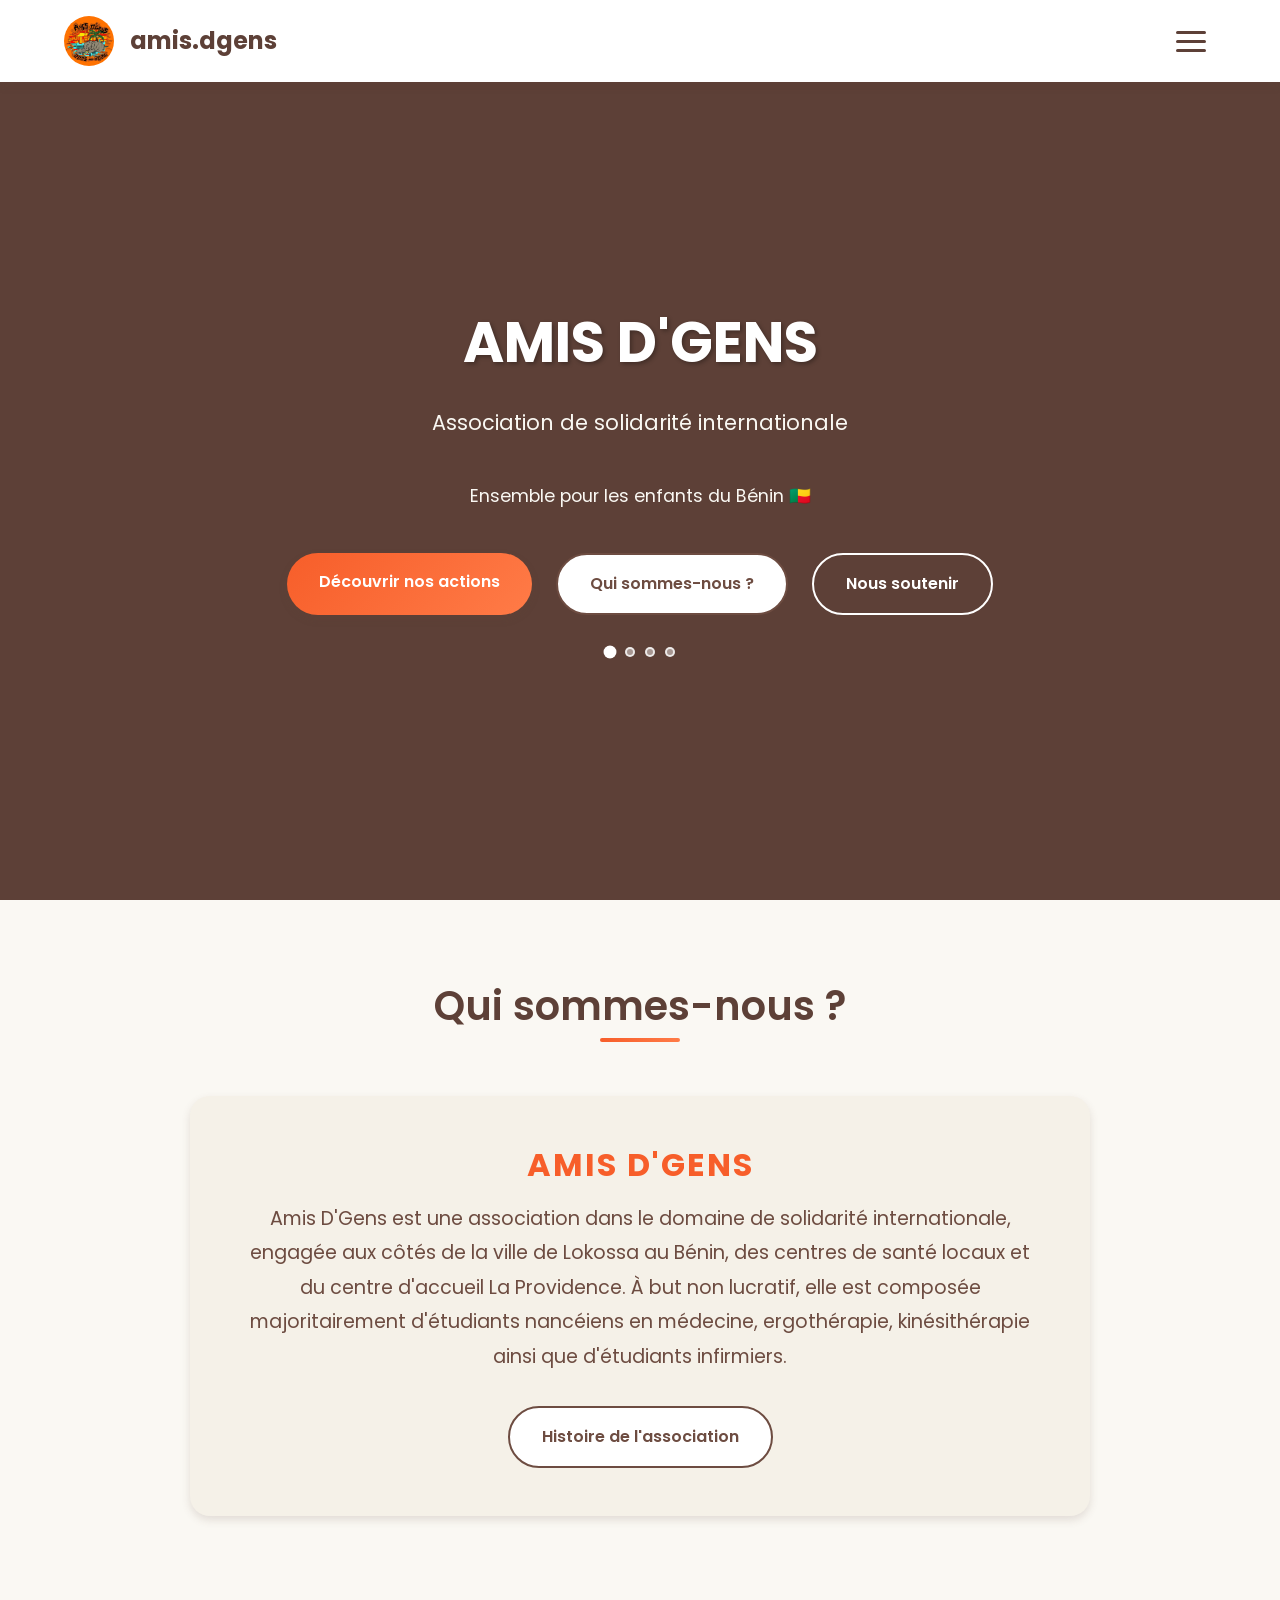
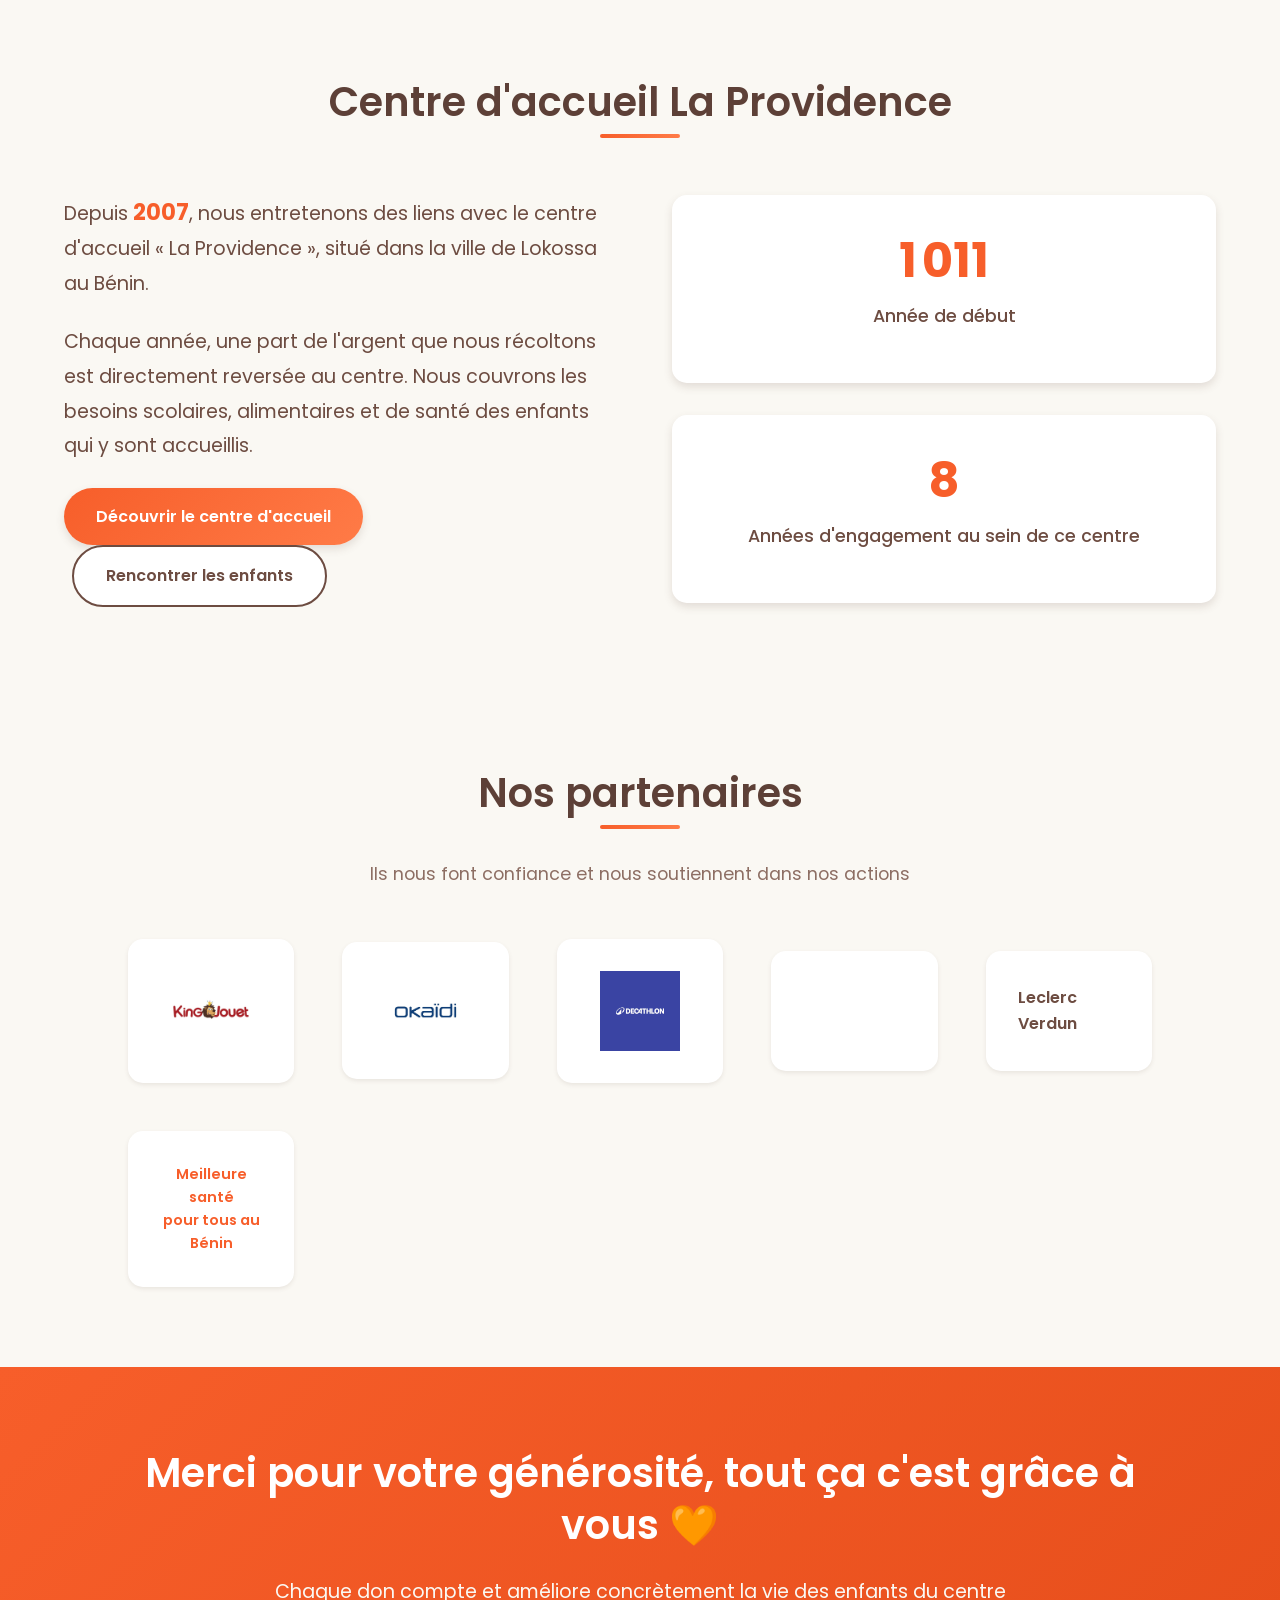
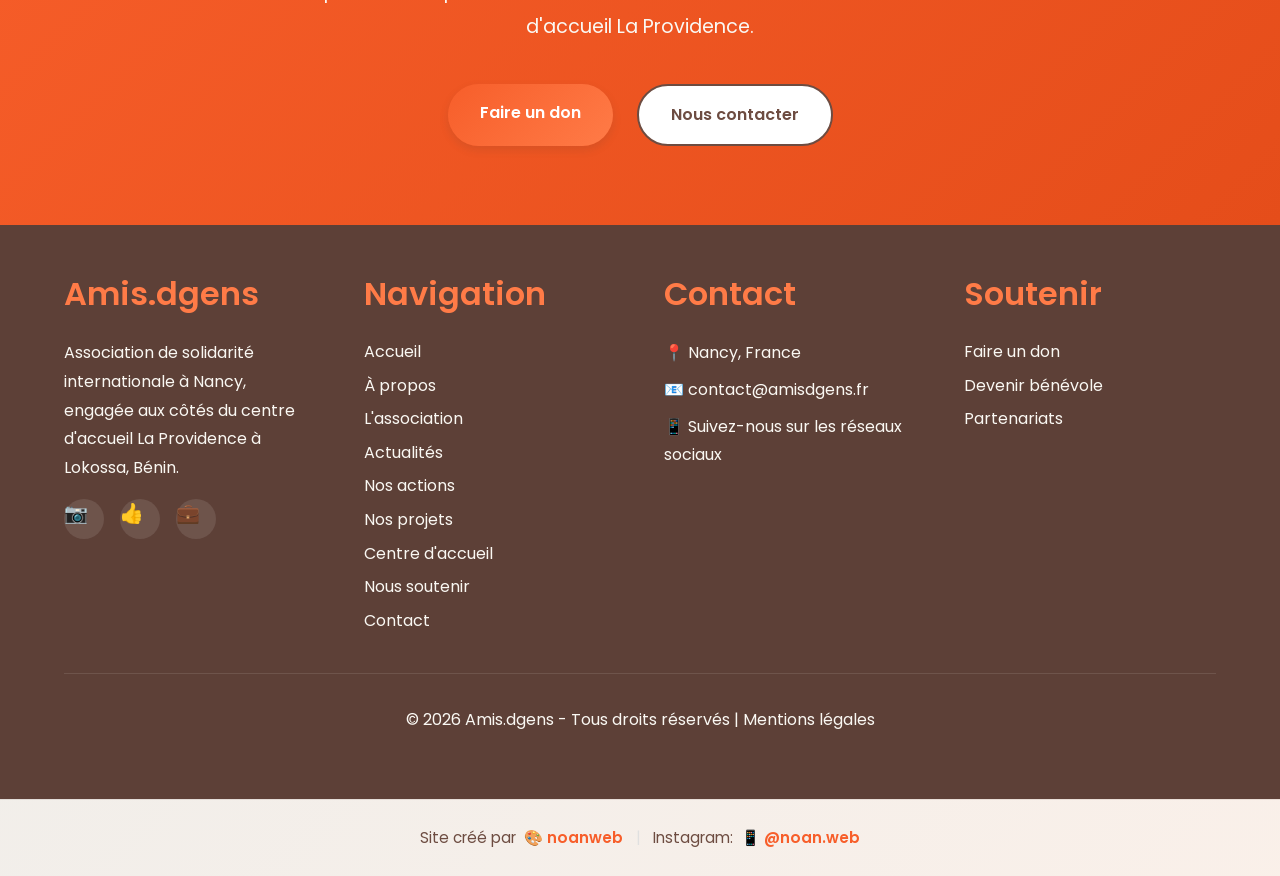
==== commit 9949c0d1: "Hero vidéo 4 slides + dots fade, photo Jean, liens Instagram - Hero : 4 vidéos (hero1-4) avec défile" ====
--- a/index.html
+++ b/index.html
@@ -67,9 +67,17 @@
   <!-- HERO SECTION -->
   <section class="hero">
     <div class="hero-video">
-      <video class="hero-slide hero-slide-active" autoplay muted playsinline loop>
-        <source src="images/IMG_4255.MOV" type="video/quicktime">
-        <source src="images/IMG_4941.MP4" type="video/mp4">
+      <video class="hero-slide hero-slide-active" autoplay muted playsinline>
+        <source src="images/hero1.mp4" type="video/mp4">
+      </video>
+      <video class="hero-slide" muted playsinline>
+        <source src="images/hero2.mp4" type="video/mp4">
+      </video>
+      <video class="hero-slide" muted playsinline>
+        <source src="images/hero3.MP4" type="video/mp4">
+      </video>
+      <video class="hero-slide" muted playsinline>
+        <source src="images/hero4.MP4" type="video/mp4">
       </video>
     </div>
     <div class="hero-content">
@@ -80,6 +88,12 @@
         <a href="nos-actions.html" class="btn btn-primary">Découvrir nos actions</a>
         <a href="#presentation" class="btn btn-secondary">Qui sommes-nous ?</a>
         <a href="nous-soutenir.html" class="btn btn-outline">Nous soutenir</a>
+      </div>
+      <div class="hero-dots">
+        <span class="hero-dot active" data-index="0"></span>
+        <span class="hero-dot" data-index="1"></span>
+        <span class="hero-dot" data-index="2"></span>
+        <span class="hero-dot" data-index="3"></span>
       </div>
     </div>
   </section>
@@ -173,7 +187,7 @@
         <h3>Amis.dgens</h3>
         <p>Association de solidarité internationale à Nancy, engagée aux côtés du centre d'accueil La Providence à Lokossa, Bénin.</p>
         <div class="social-links">
-          <a href="#" class="social-icon" aria-label="Instagram">📷</a>
+          <a href="https://www.instagram.com/amis.dgens/?hl=fr" class="social-icon" aria-label="Instagram">📷</a>
           <a href="#" class="social-icon" aria-label="Facebook">👍</a>
           <a href="#" class="social-icon" aria-label="LinkedIn">💼</a>
         </div>
--- a/styles.css
+++ b/styles.css
@@ -446,14 +446,6 @@
   margin-top: 0;
 }
 
-.hero::before {
-  content: '';
-  position: absolute;
-  inset: 0;
-  background: linear-gradient(135deg, rgba(93, 64, 55, 0.8), rgba(255, 111, 0, 0.6));
-  z-index: 1;
-}
-
 .hero-video {
   position: absolute;
   inset: 0;
@@ -468,11 +460,34 @@
   height: 100%;
   object-fit: cover;
   opacity: 0;
-  transition: opacity 1s ease-in-out;
+  transition: opacity 1.2s ease-in-out;
 }
 
 .hero-video video.hero-slide-active {
   opacity: 1;
+}
+
+/* Dots navigation */
+.hero-dots {
+  display: flex;
+  gap: 10px;
+  justify-content: center;
+  margin-top: 2rem;
+}
+
+.hero-dot {
+  width: 10px;
+  height: 10px;
+  border-radius: 50%;
+  background: rgba(255, 255, 255, 0.45);
+  cursor: pointer;
+  transition: background 0.3s ease, transform 0.3s ease;
+  border: 2px solid rgba(255, 255, 255, 0.8);
+}
+
+.hero-dot.active {
+  background: var(--blanc);
+  transform: scale(1.3);
 }
 
 .hero-content {
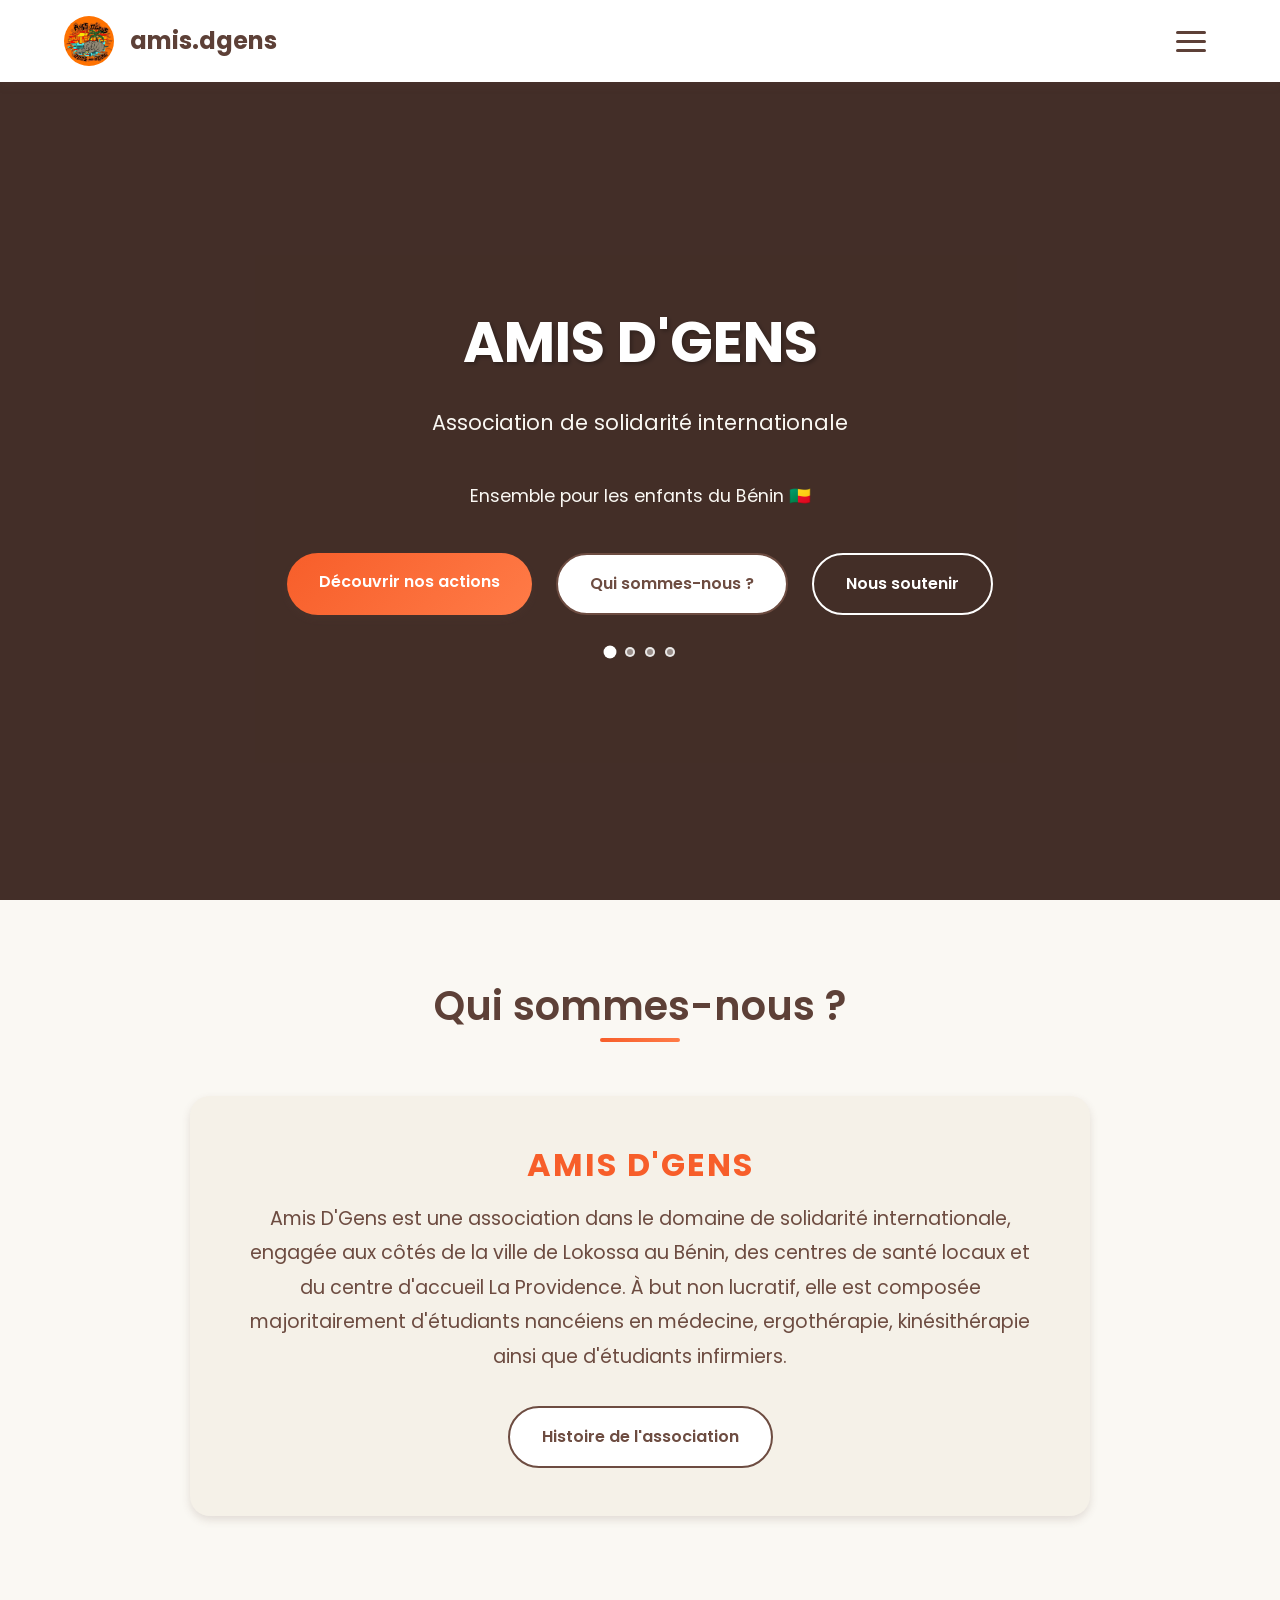
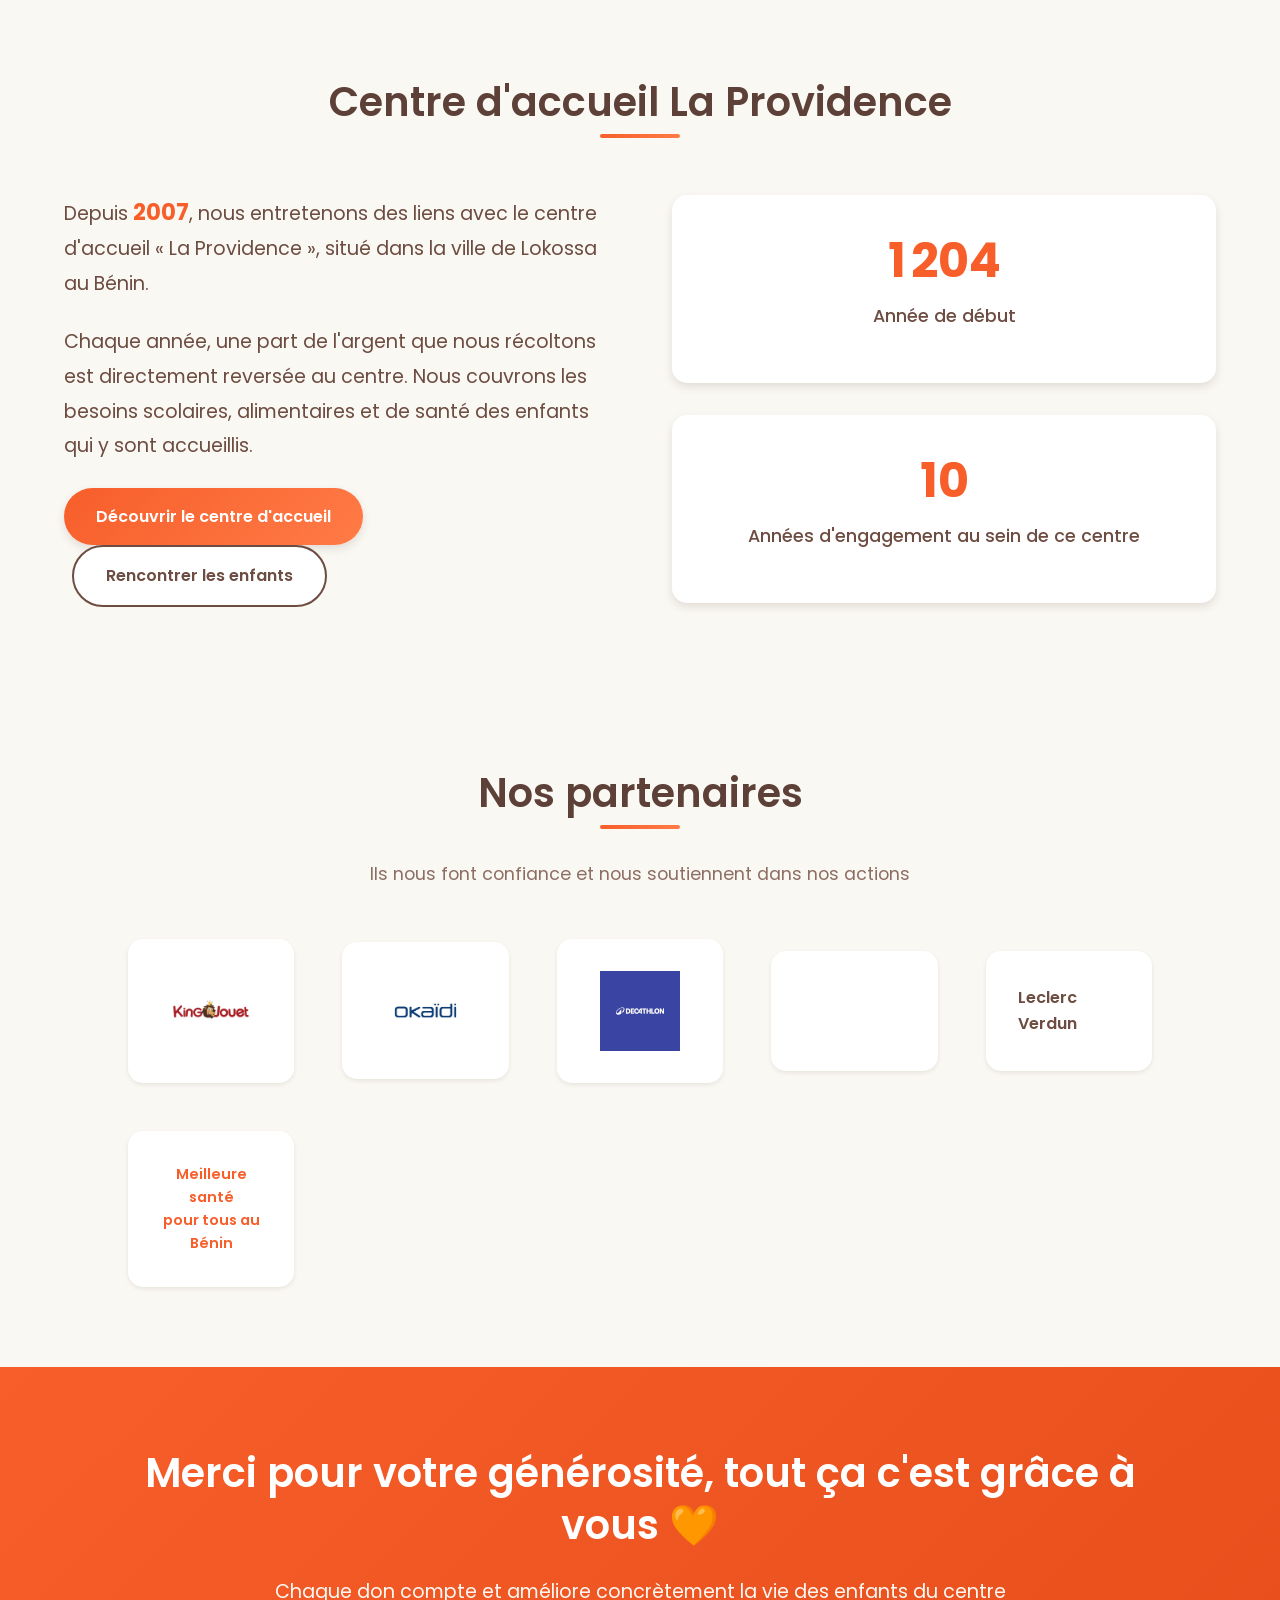
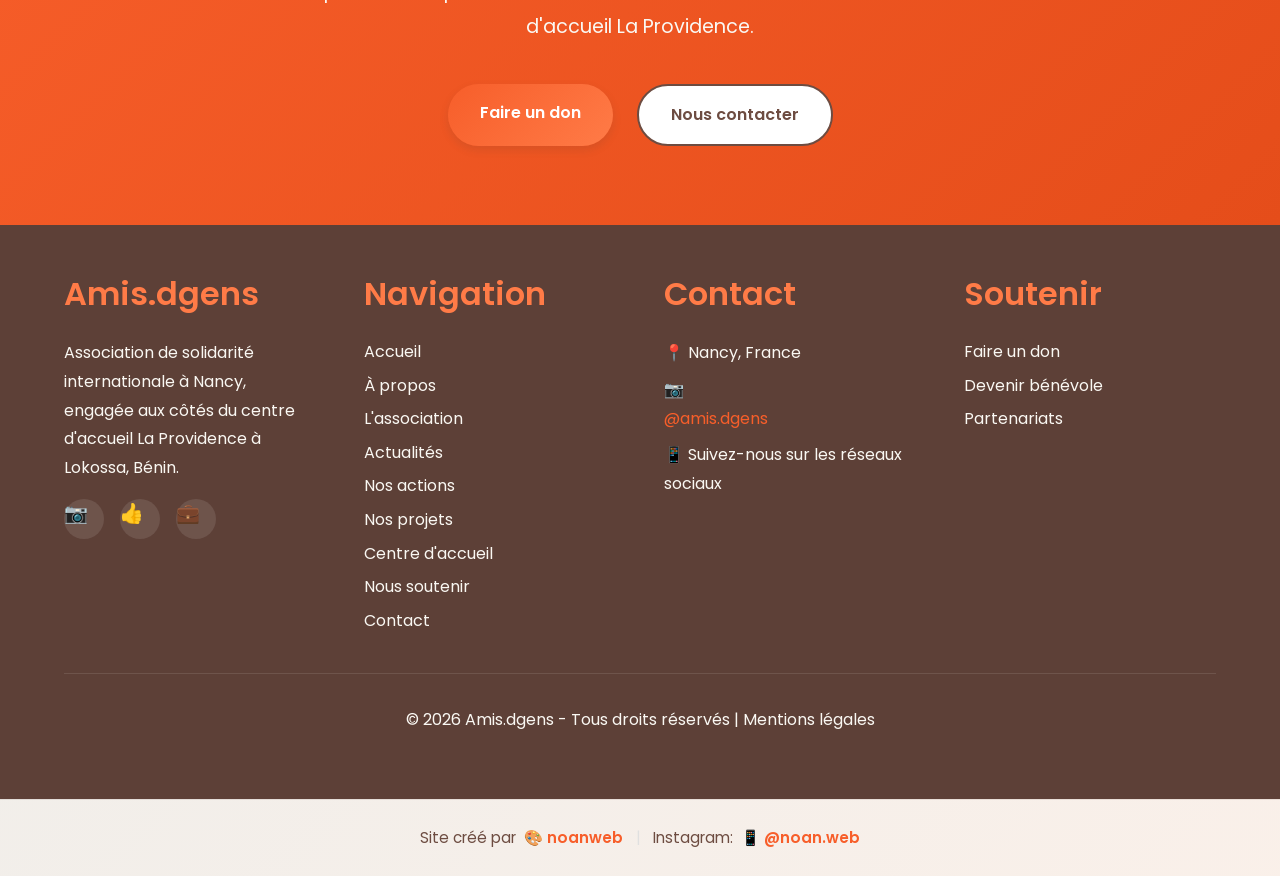
==== commit 9e4a36cb: "Loader, lightbox, hero plein écran, contact sans formulaire - Loader avec logo et barre animée sur t" ====
--- a/index.html
+++ b/index.html
@@ -32,6 +32,8 @@
   <title>Amis D'Gens - Association de solidarité internationale</title>
 </head>
 <body>
+<div id="site-loader"><img src="logo.jpeg" alt="Chargement…"><div class="loader-bar"></div></div>
+
   
   <!-- HEADER & NAVIGATION -->
   <header>
@@ -209,7 +211,7 @@
       <div class="footer-section">
         <h3>Contact</h3>
         <p>📍 Nancy, France</p>
-        <p>📧 contact@amisdgens.fr</p>
+        <p>📷 <a href="https://www.instagram.com/amis.dgens/?hl=fr" target="_blank" rel="noopener noreferrer" style="color:var(--orange);">@amis.dgens</a></p>
         <p>📱 Suivez-nous sur les réseaux sociaux</p>
       </div>
       
--- a/styles.css
+++ b/styles.css
@@ -436,6 +436,8 @@
 
 .hero {
   height: 100vh;
+  min-height: 100svh;
+  width: 100%;
   display: flex;
   align-items: center;
   justify-content: center;
@@ -444,11 +446,25 @@
   text-align: center;
   position: relative;
   margin-top: 0;
+  overflow: hidden;
+}
+
+/* Voile sombre léger pour lisibilité du texte */
+.hero::before {
+  content: '';
+  position: absolute;
+  inset: 0;
+  background: rgba(0, 0, 0, 0.28);
+  z-index: 1;
+  pointer-events: none;
 }
 
 .hero-video {
   position: absolute;
-  inset: 0;
+  top: 0;
+  left: 0;
+  width: 100%;
+  height: 100%;
   overflow: hidden;
   z-index: 0;
 }
@@ -2230,3 +2246,112 @@
   padding: 0 5%;
 }
 
+/* ==========================================
+   LOADER
+   ========================================== */
+
+#site-loader {
+  position: fixed;
+  inset: 0;
+  background: var(--blanc-casse);
+  z-index: 99999;
+  display: flex;
+  flex-direction: column;
+  align-items: center;
+  justify-content: center;
+  gap: 1.5rem;
+  transition: opacity 0.5s ease;
+}
+
+#site-loader.hidden {
+  opacity: 0;
+  pointer-events: none;
+}
+
+#site-loader img {
+  width: 90px;
+  border-radius: 50%;
+  animation: loader-pulse 1s ease-in-out infinite alternate;
+}
+
+#site-loader .loader-bar {
+  width: 120px;
+  height: 3px;
+  background: var(--gris-clair);
+  border-radius: 3px;
+  overflow: hidden;
+}
+
+#site-loader .loader-bar::after {
+  content: '';
+  display: block;
+  height: 100%;
+  background: var(--orange);
+  border-radius: 3px;
+  animation: loader-slide 1.2s ease-in-out infinite;
+}
+
+@keyframes loader-pulse {
+  from { transform: scale(0.92); opacity: 0.75; }
+  to   { transform: scale(1.05); opacity: 1; }
+}
+
+@keyframes loader-slide {
+  0%   { width: 0%; margin-left: 0; }
+  50%  { width: 80%; margin-left: 0; }
+  100% { width: 0%; margin-left: 100%; }
+}
+
+/* ==========================================
+   LIGHTBOX
+   ========================================== */
+
+.lightbox-overlay {
+  display: none;
+  position: fixed;
+  inset: 0;
+  background: rgba(0, 0, 0, 0.92);
+  z-index: 9999;
+  align-items: center;
+  justify-content: center;
+  cursor: zoom-out;
+  padding: 1rem;
+}
+
+.lightbox-overlay.active {
+  display: flex;
+}
+
+.lightbox-overlay img {
+  max-width: 90vw;
+  max-height: 90vh;
+  object-fit: contain;
+  border-radius: 8px;
+  box-shadow: 0 20px 60px rgba(0, 0, 0, 0.6);
+  cursor: default;
+  animation: lightbox-in 0.25s ease;
+}
+
+.lightbox-close {
+  position: absolute;
+  top: 1.2rem;
+  right: 1.5rem;
+  color: white;
+  font-size: 2rem;
+  cursor: pointer;
+  line-height: 1;
+  opacity: 0.8;
+  transition: opacity 0.2s;
+}
+
+.lightbox-close:hover { opacity: 1; }
+
+@keyframes lightbox-in {
+  from { transform: scale(0.9); opacity: 0; }
+  to   { transform: scale(1);   opacity: 1; }
+}
+
+img[data-lightbox] {
+  cursor: zoom-in;
+}
+
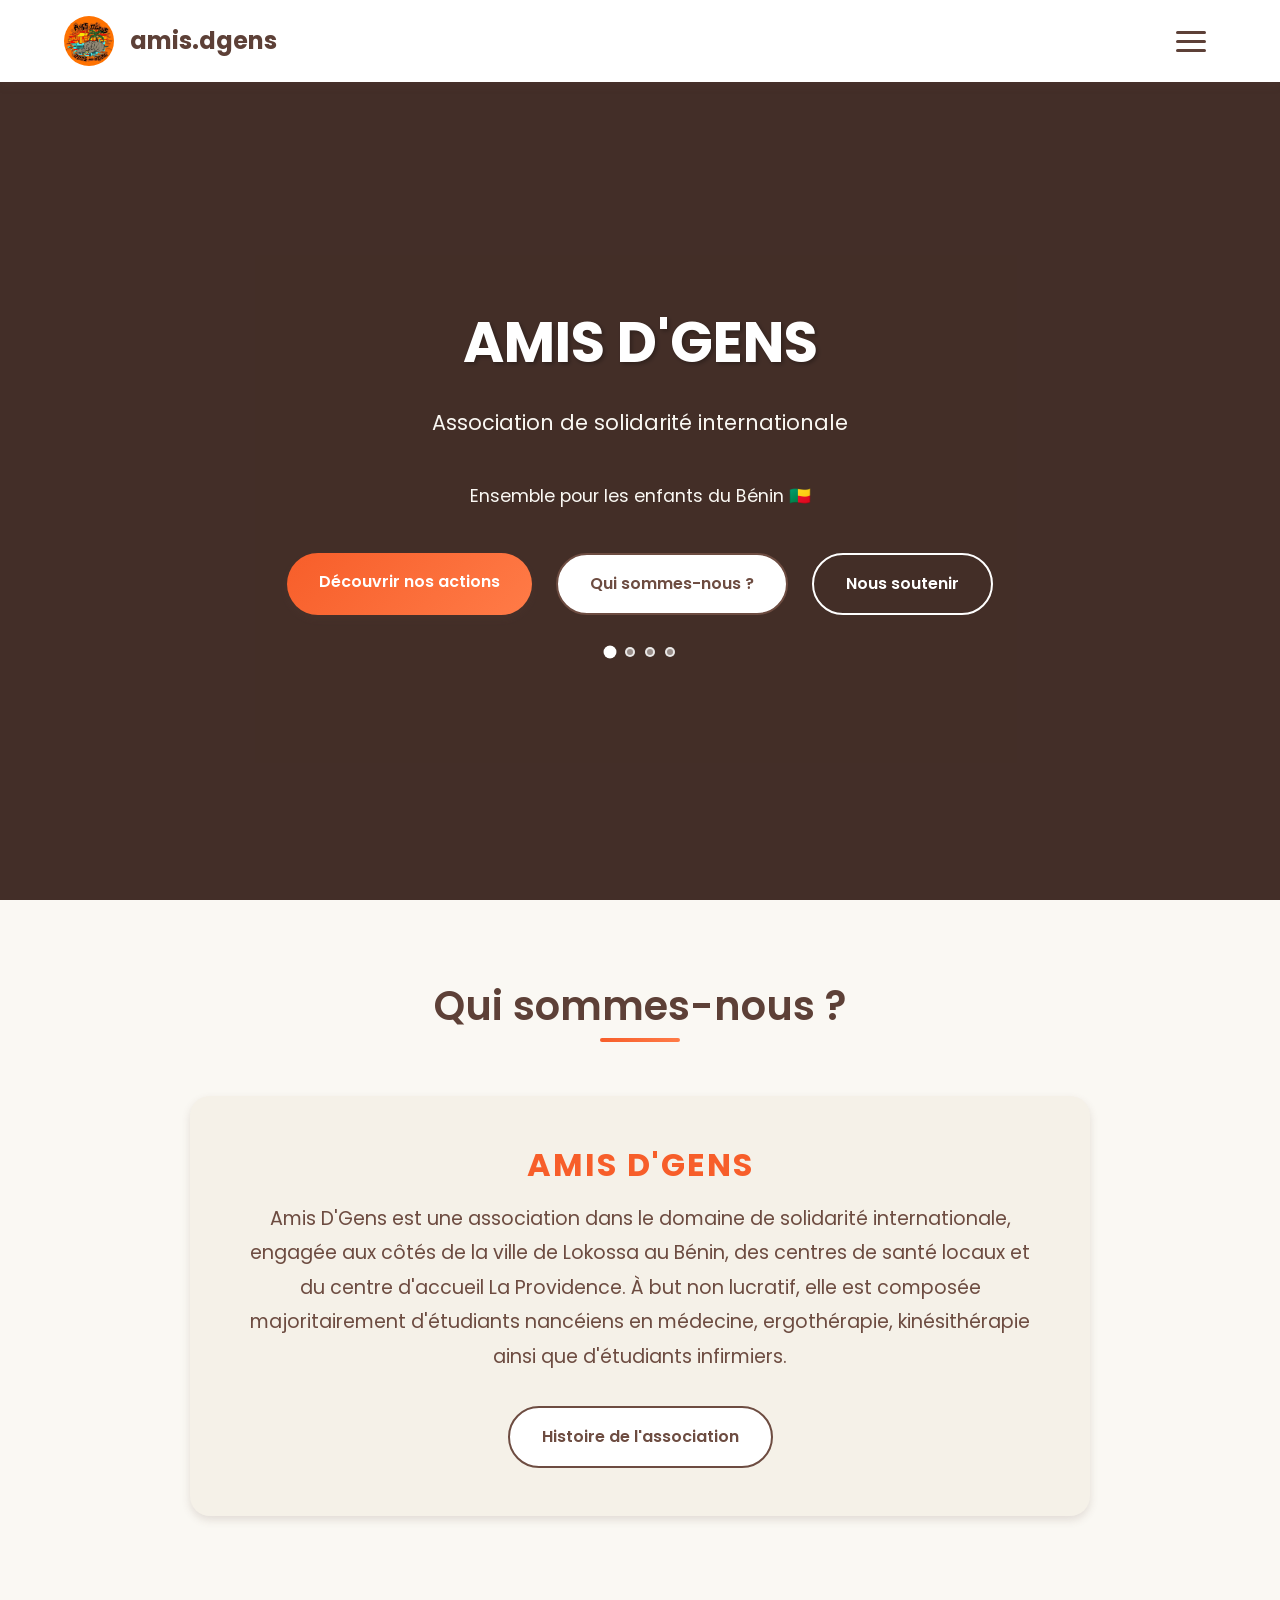
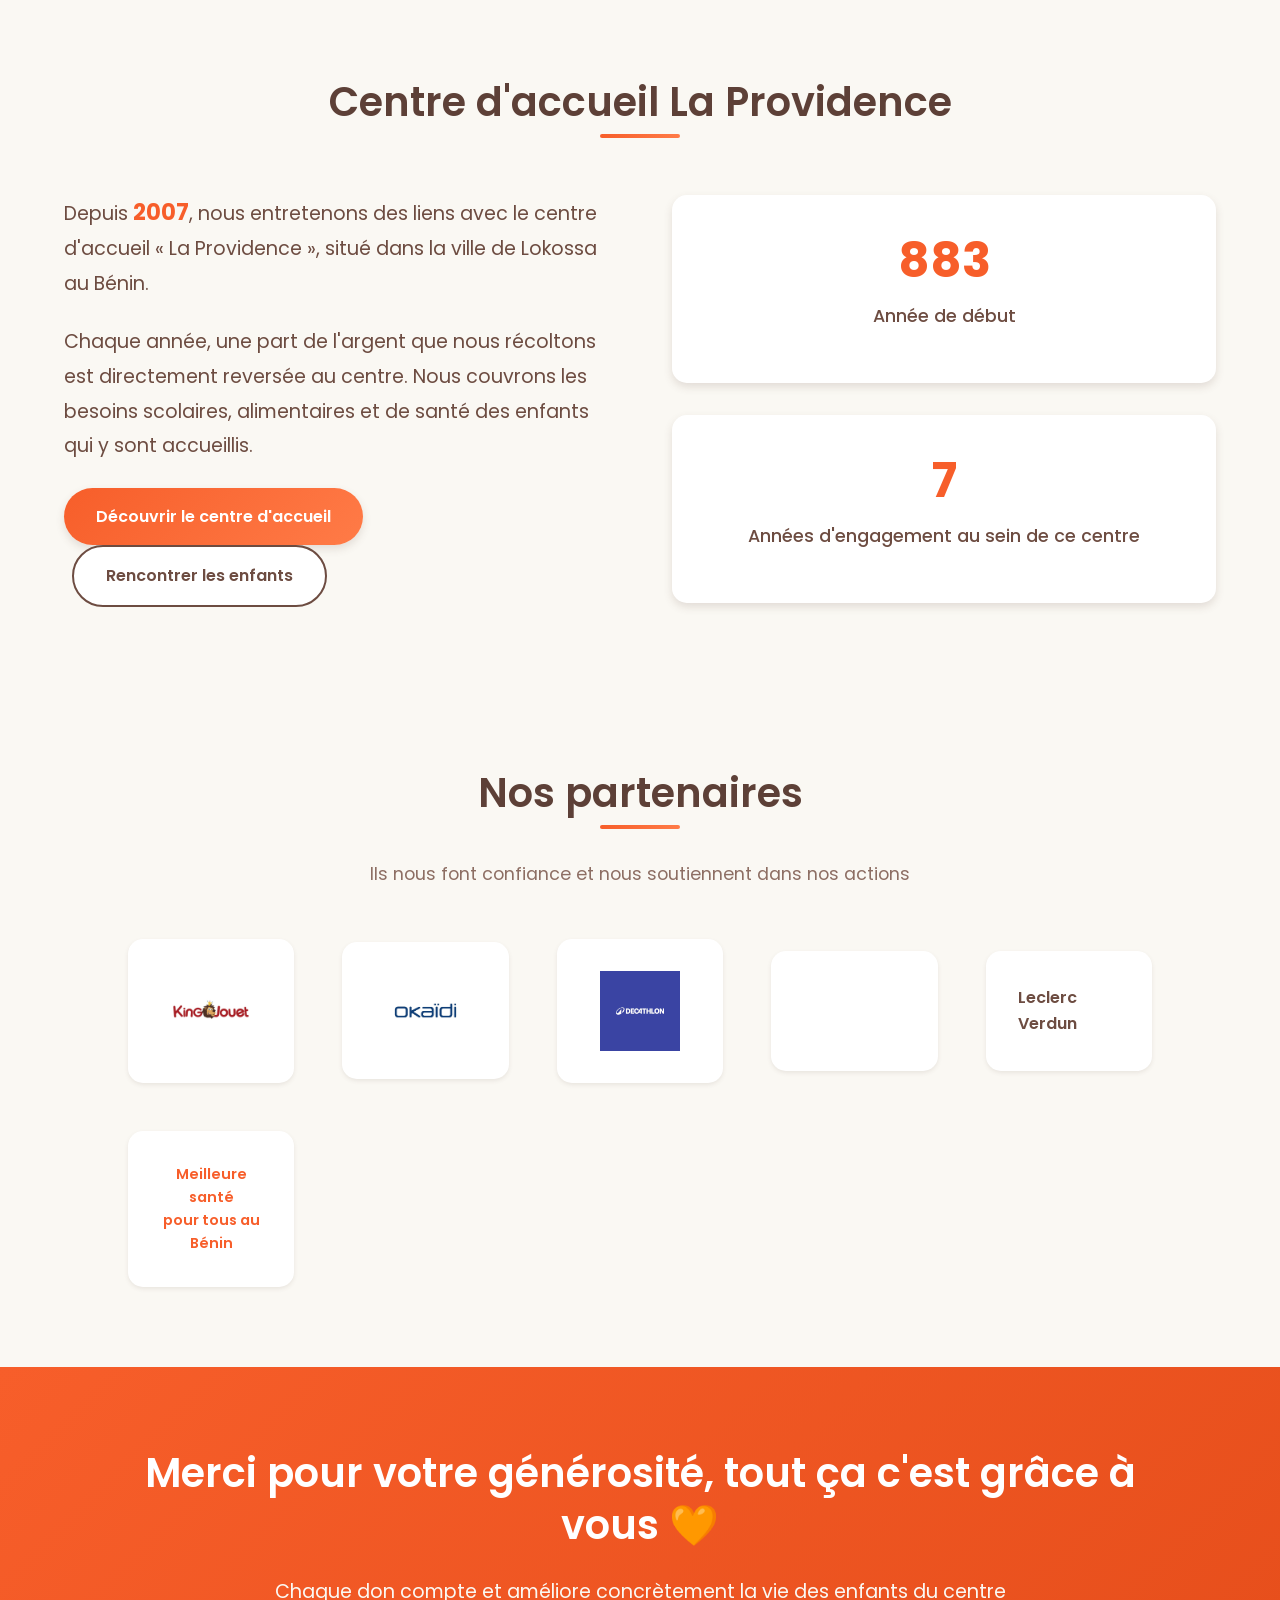
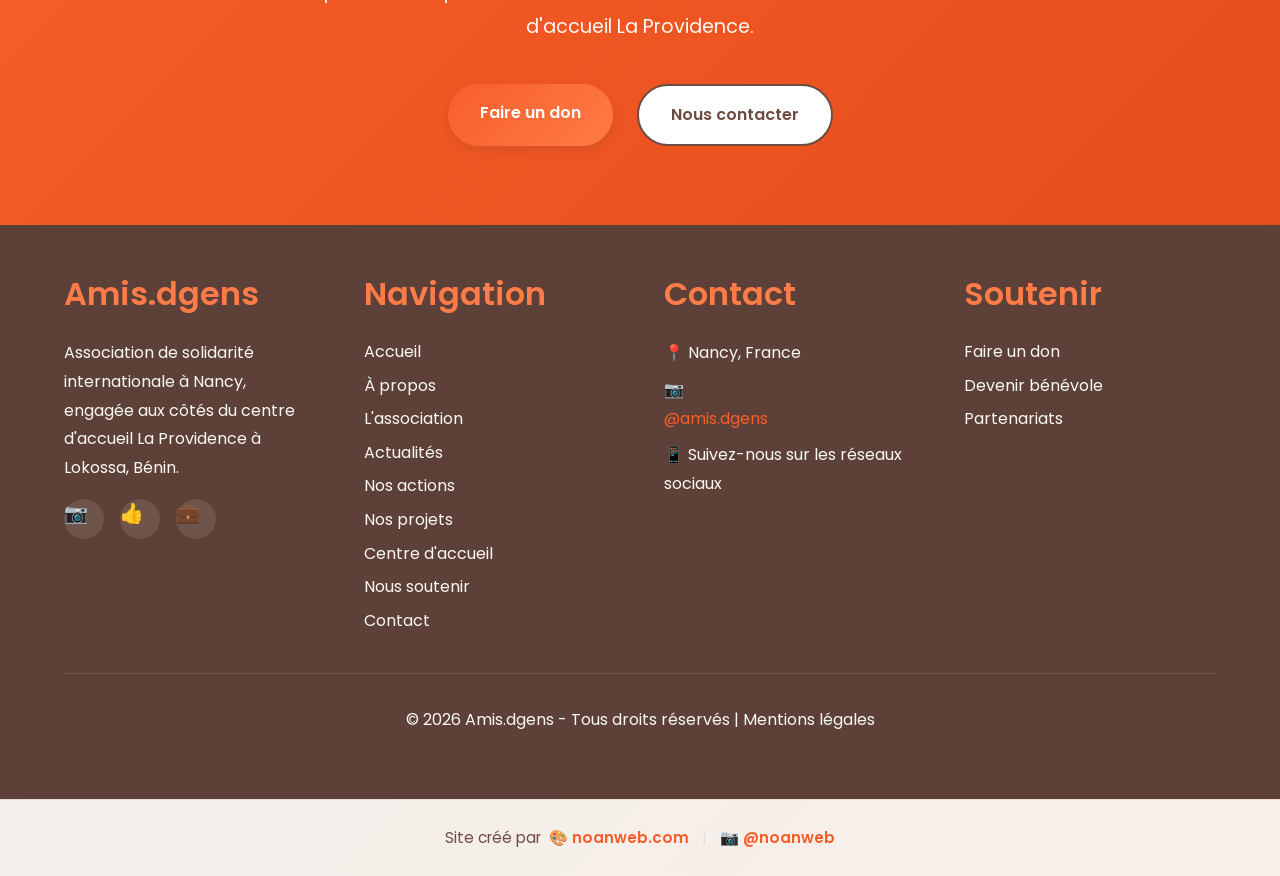
==== commit 3756fb3d: "Mise à jour crédit noanweb : noanweb.com + @noanweb Instagram Co-Authored-By: Claude Sonnet 4.6 <nor" ====
--- a/index.html
+++ b/index.html
@@ -239,10 +239,9 @@
   <div class="footer-credit">
     <p>
       Site créé par 
-      <a href="https://noanwebdesigner.netlify.app" target="_blank" rel="noopener">🎨 noanweb</a>
+      <a href="https://noanweb.com" target="_blank" rel="noopener">🎨 noanweb.com</a>
       <span class="separator">|</span>
-      Instagram: 
-      <a href="https://instagram.com/noan.web" target="_blank" rel="noopener">📱 @noan.web</a>
+      <a href="https://www.instagram.com/noanweb/" target="_blank" rel="noopener">📷 @noanweb</a>
     </p>
   </div>
 
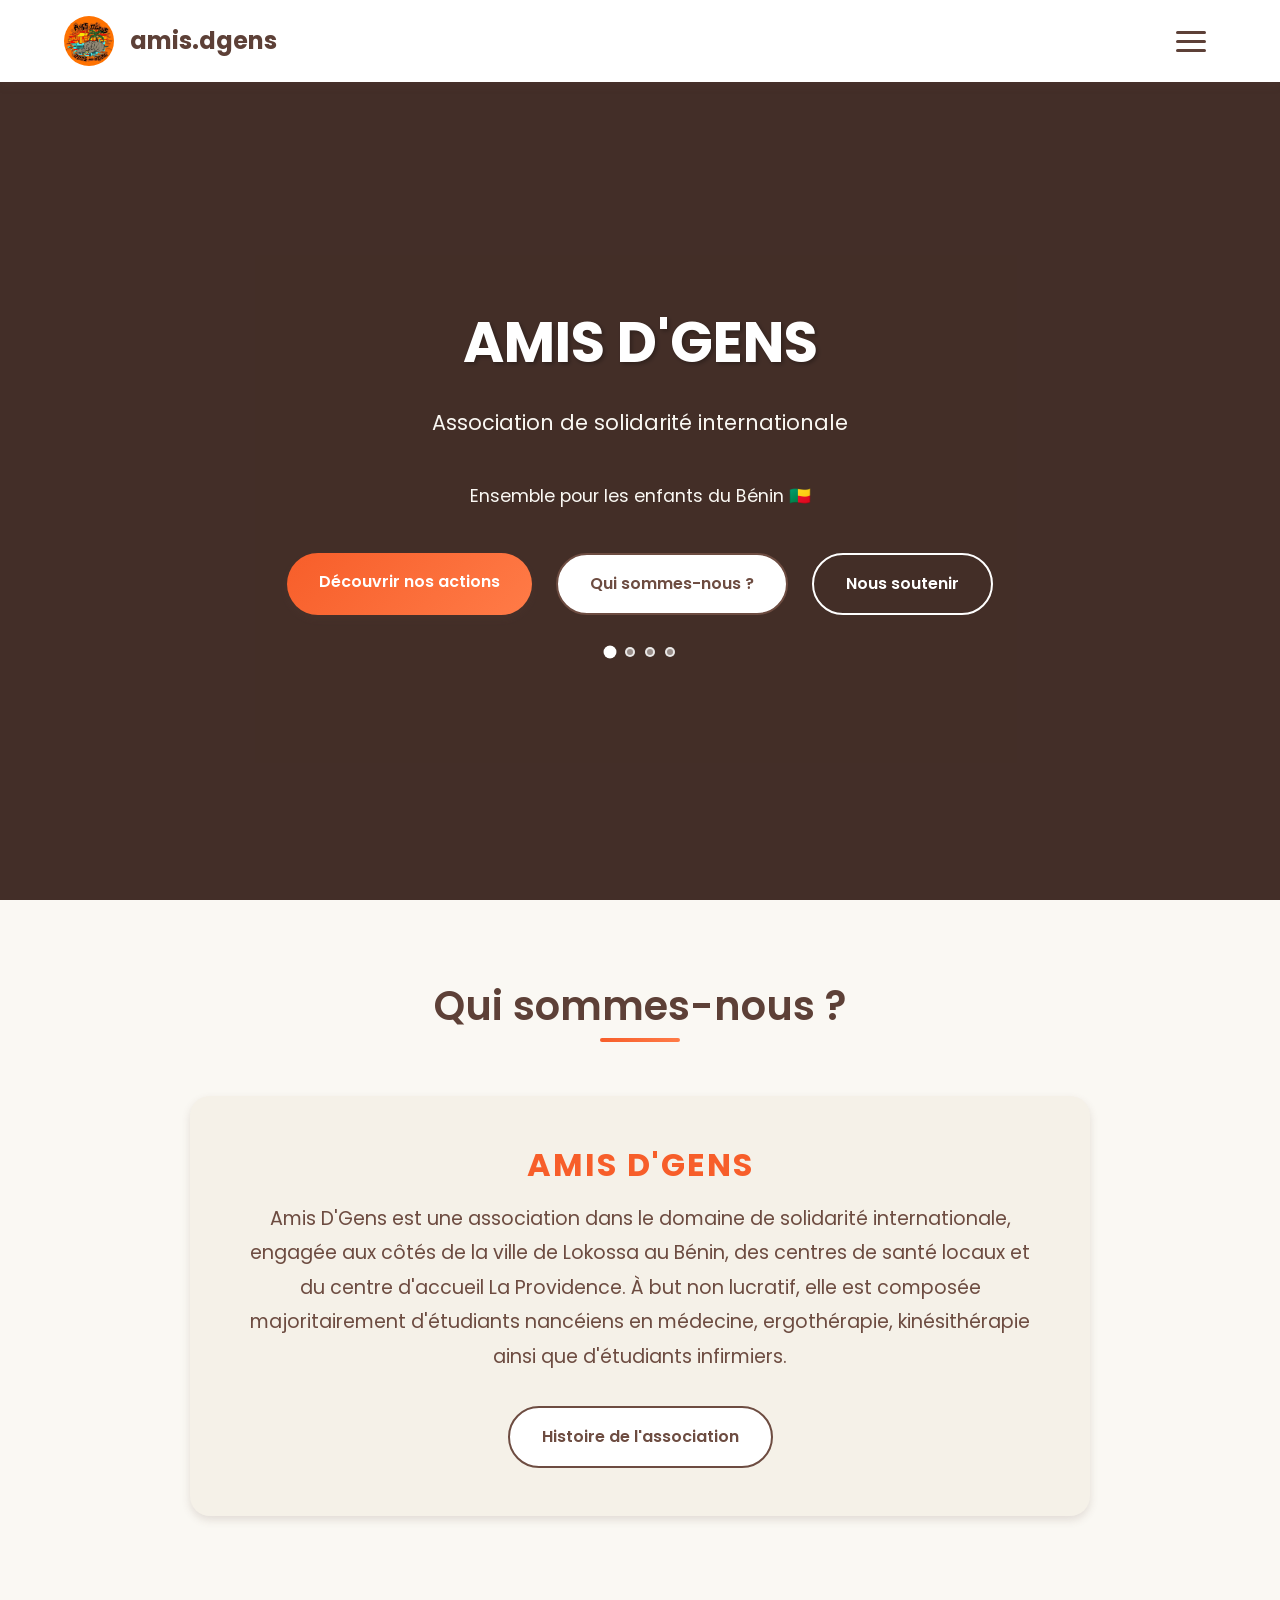
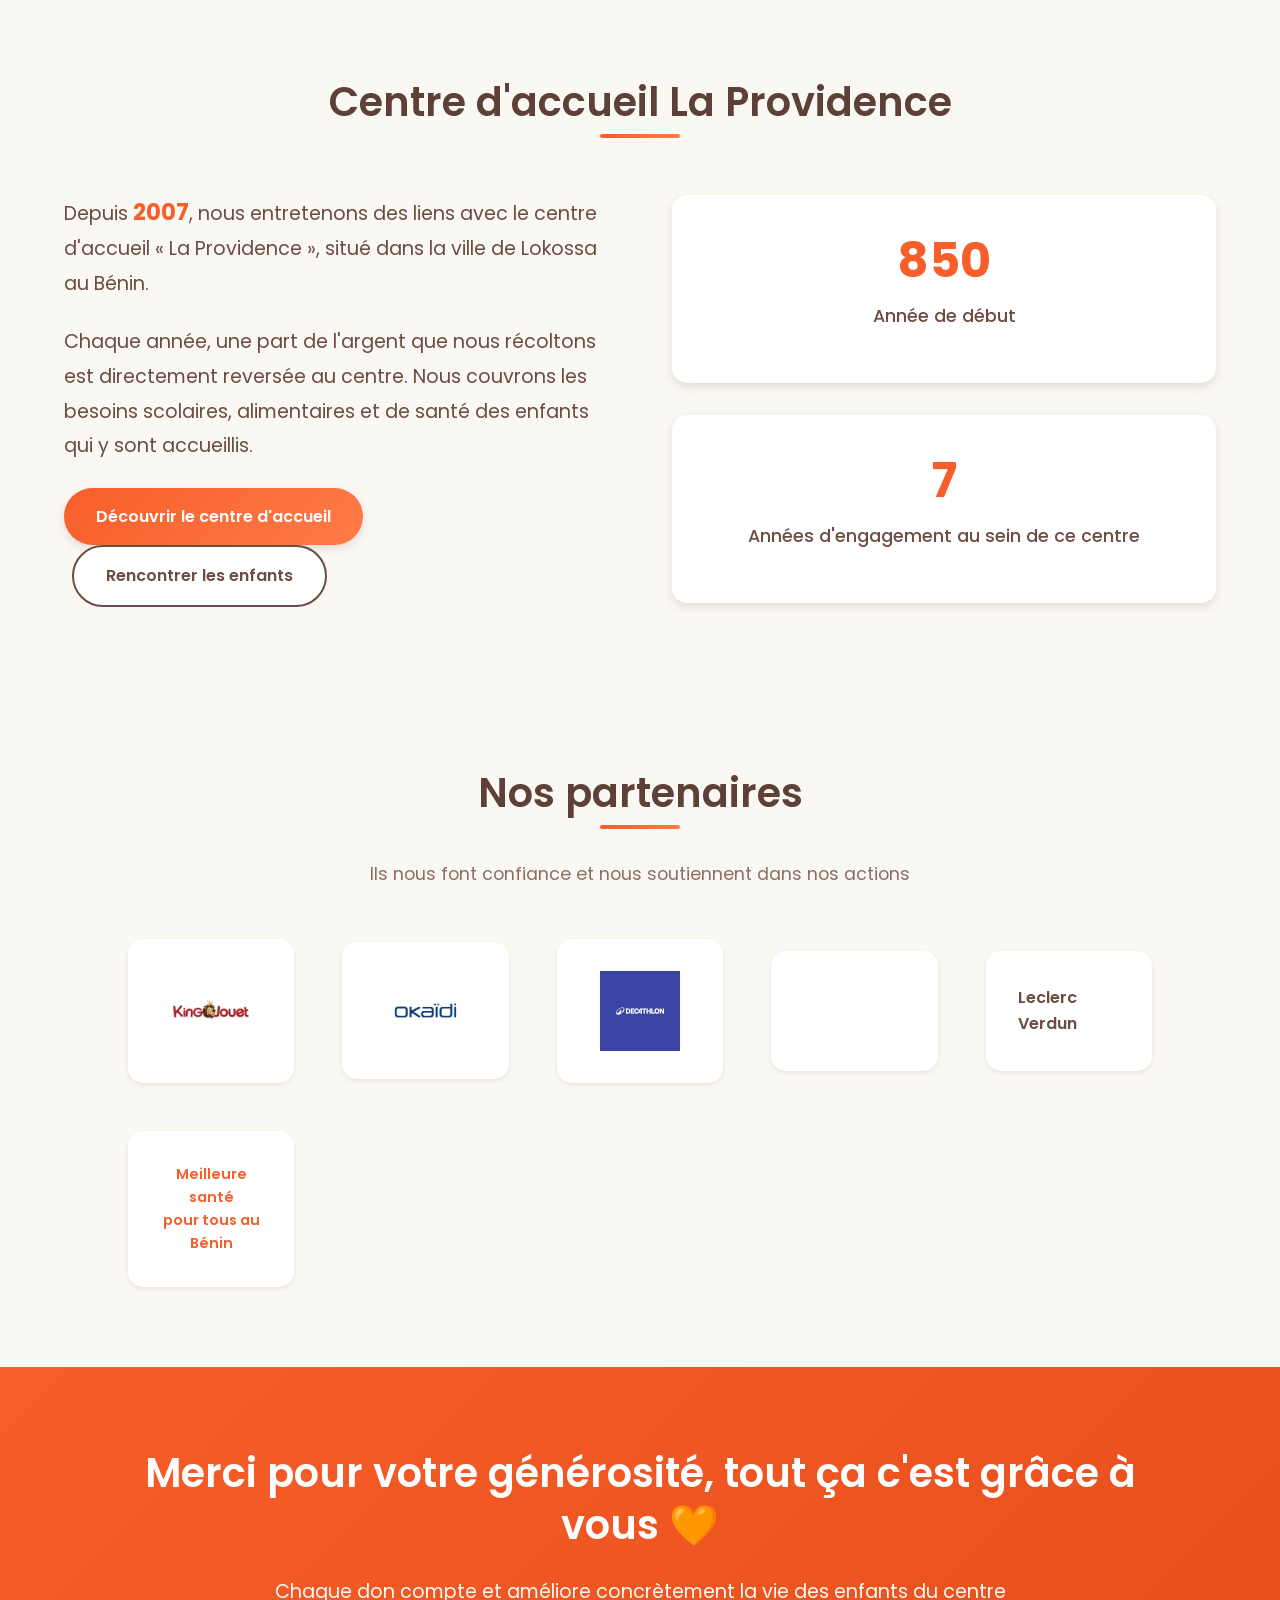
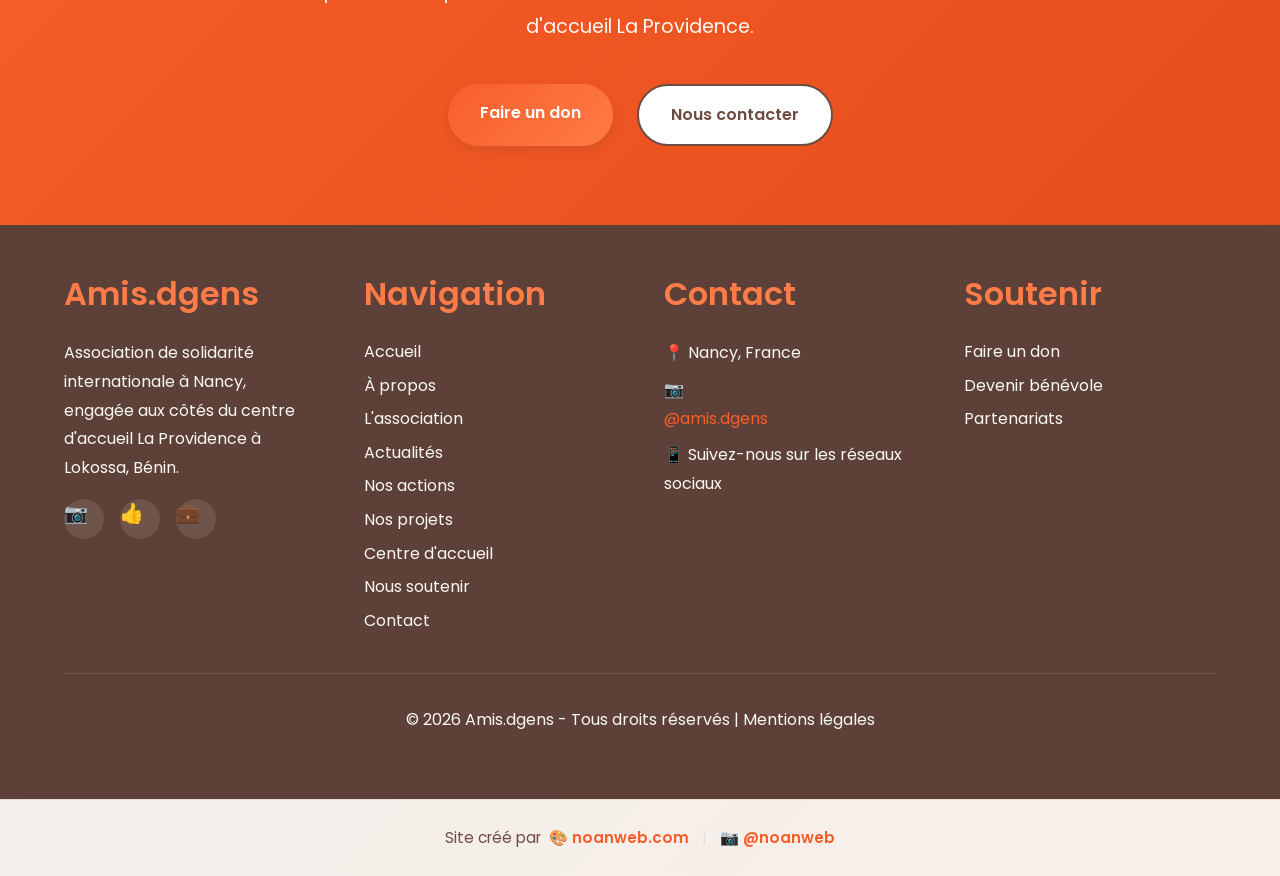
==== commit d3538bc8: "Réordonner vidéos hero : hero3 en premier, hero1 en dernier Co-Authored-By: Claude Sonnet 4.6 <norep" ====
--- a/index.html
+++ b/index.html
@@ -70,16 +70,16 @@
   <section class="hero">
     <div class="hero-video">
       <video class="hero-slide hero-slide-active" autoplay muted playsinline>
-        <source src="images/hero1.mp4" type="video/mp4">
+        <source src="images/hero3.MP4" type="video/mp4">
       </video>
       <video class="hero-slide" muted playsinline>
         <source src="images/hero2.mp4" type="video/mp4">
       </video>
       <video class="hero-slide" muted playsinline>
-        <source src="images/hero3.MP4" type="video/mp4">
+        <source src="images/hero4.MP4" type="video/mp4">
       </video>
       <video class="hero-slide" muted playsinline>
-        <source src="images/hero4.MP4" type="video/mp4">
+        <source src="images/hero1.mp4" type="video/mp4">
       </video>
     </div>
     <div class="hero-content">
--- a/styles.css
+++ b/styles.css
@@ -435,9 +435,14 @@
    ========================================== */
 
 .hero {
+  /* Override règle section générale */
+  max-width: 100vw !important;
+  width: 100vw !important;
+  padding: 0 !important;
+  margin: 0 !important;
+  /* Plein écran */
   height: 100vh;
   min-height: 100svh;
-  width: 100%;
   display: flex;
   align-items: center;
   justify-content: center;
@@ -445,8 +450,12 @@
   color: var(--blanc);
   text-align: center;
   position: relative;
-  margin-top: 0;
   overflow: hidden;
+  /* Aligner sur le bord gauche si body a un padding */
+  left: 50%;
+  right: 50%;
+  margin-left: -50vw !important;
+  margin-right: -50vw !important;
 }
 
 /* Voile sombre léger pour lisibilité du texte */
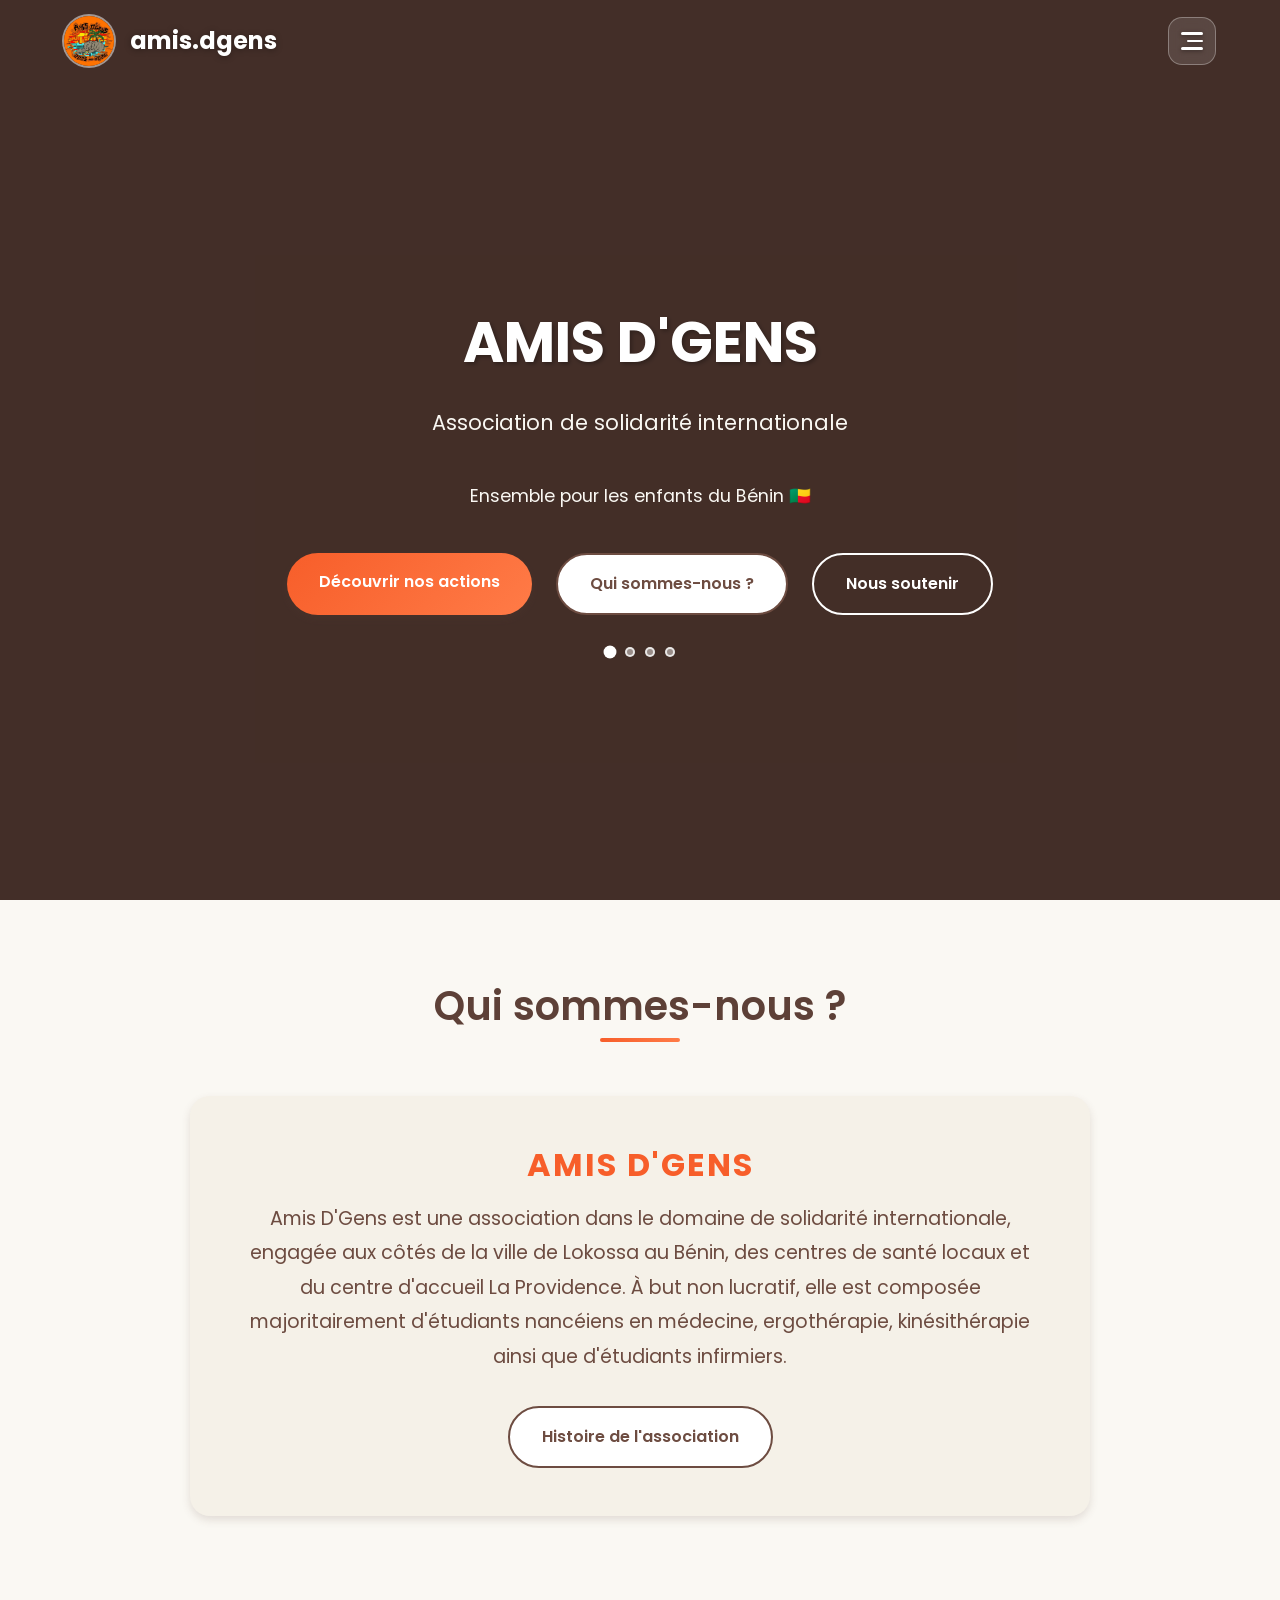
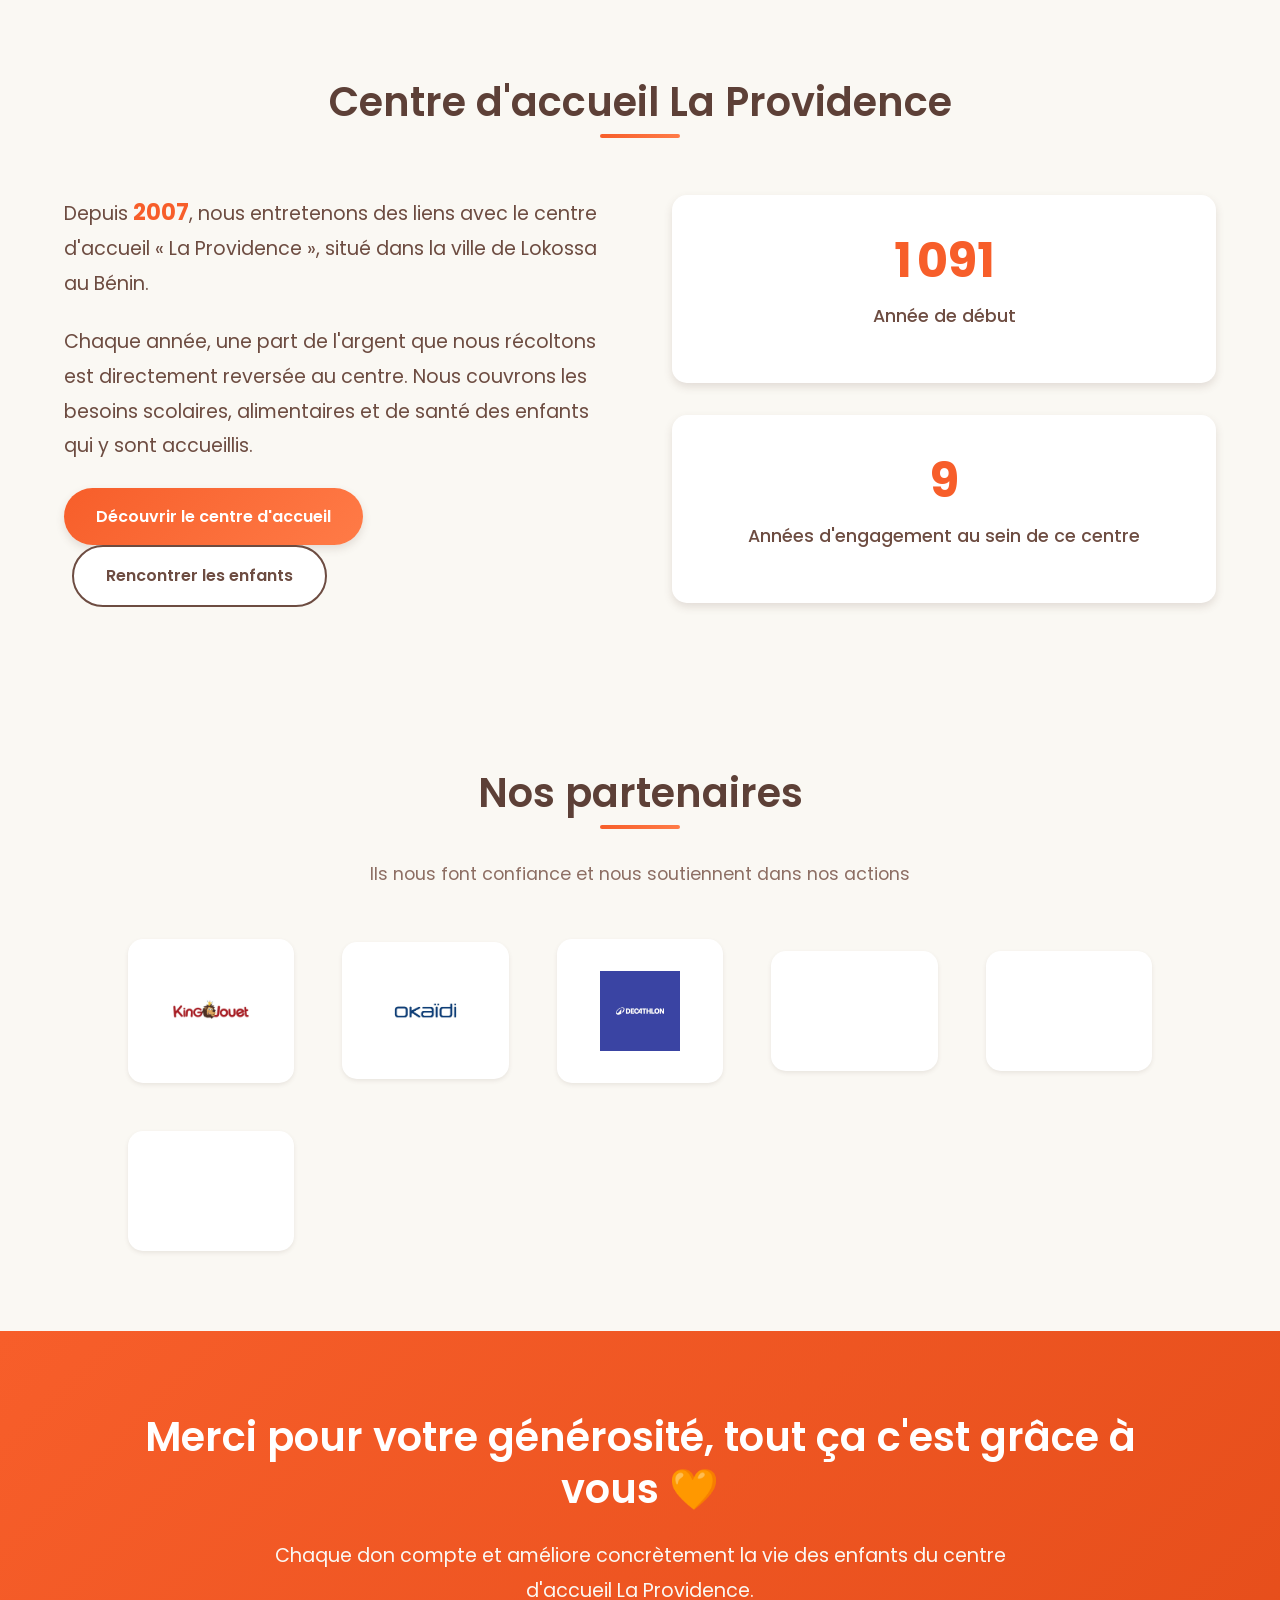
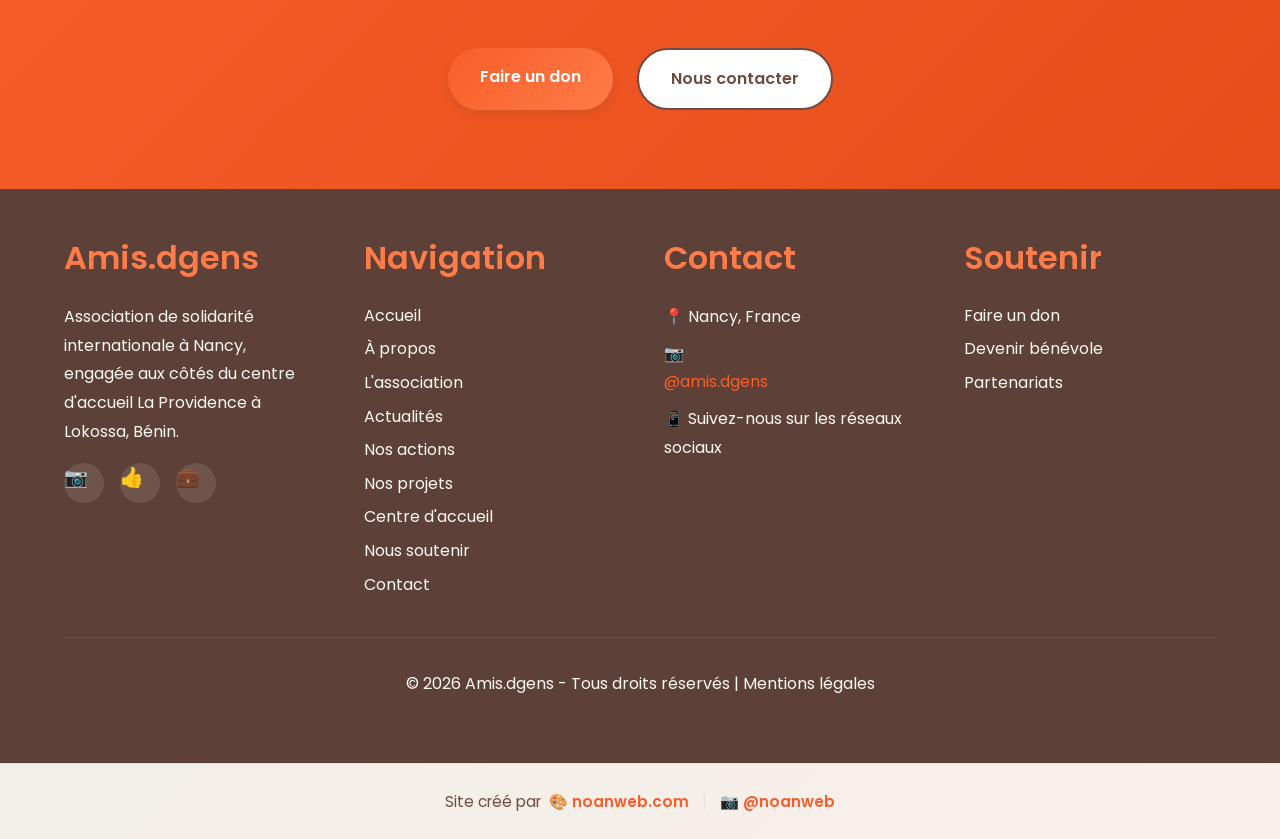
==== commit 52f7715d: "Add files via upload" ====
--- a/index.html
+++ b/index.html
@@ -58,10 +58,12 @@
         <li><a href="nous-soutenir.html" class="btn-don">Faire un don</a></li>
       </ul>
       
-      <div class="hamburger">
-        <span></span>
-        <span></span>
-        <span></span>
+            <div class="hamburger-wrap">
+        <div class="hamburger">
+          <span></span>
+          <span></span>
+          <span></span>
+        </div>
       </div>
     </nav>
   </header>
@@ -159,11 +161,13 @@
       <div class="partenaire-logo">
         <img src="images/helloasso.png" alt="HelloAsso" onerror="this.style.display='none'">
       </div>
-      <div class="partenaire-logo" style="display:flex; align-items:center; justify-content:center;">
-        <span style="font-weight:600; color:var(--marron); font-size:1rem;">Leclerc Verdun</span>
-      </div>
-      <div class="partenaire-logo" style="display:flex; align-items:center; justify-content:center;">
-        <a href="https://www.facebook.com/santepourtousaubenin" target="_blank" rel="noopener noreferrer" style="font-weight:600; color:var(--orange); font-size:0.9rem; text-align:center; text-decoration:none;">Meilleure santé<br>pour tous au Bénin</a>
+      <div class="partenaire-logo">
+        <img src="images/verdun.png" alt="Leclerc Verdun" onerror="this.style.display='none'">
+      </div>
+      <div class="partenaire-logo">
+        <a href="https://www.facebook.com/santepourtousaubenin" target="_blank" rel="noopener noreferrer">
+          <img src="images/mspt.jpeg" alt="Meilleure santé pour tous au Bénin" onerror="this.style.display='none'">
+        </a>
       </div>
     </div>
   </section>
--- a/styles.css
+++ b/styles.css
@@ -107,17 +107,93 @@
    ========================================== */
 
 header {
-  background-color: var(--blanc);
-  box-shadow: var(--shadow-md);
+  /* Liquid glass — transparent au-dessus du hero */
+  background: transparent;
   position: fixed;
   width: 100%;
   top: 0;
   z-index: 1000;
-  transition: var(--transition);
-}
-
+  /* PAS de backdrop-filter ici : ça briserait position:fixed des enfants (nav-links) */
+  transition: box-shadow 0.5s ease;
+  overflow: hidden;
+}
+
+/* Fond verre dépoli via ::before pour ne pas créer de containing-block sur les enfants */
+header::before {
+  content: '';
+  position: absolute;
+  inset: 0;
+  z-index: 0;
+  background: rgba(255, 255, 255, 0.55);
+  backdrop-filter: blur(22px) saturate(190%);
+  -webkit-backdrop-filter: blur(22px) saturate(190%);
+  border-bottom: 1px solid rgba(255, 255, 255, 0.35);
+  opacity: 0;
+  transition: opacity 0.5s cubic-bezier(0.4, 0, 0.2, 1);
+  pointer-events: none;
+}
+
+header.scrolled::before {
+  opacity: 1;
+}
+
+/* Shimmer animé en permanence */
+header::after {
+  content: '';
+  position: absolute;
+  top: 0;
+  left: -220%;
+  width: 80%;
+  height: 100%;
+  background: linear-gradient(
+    105deg,
+    transparent 25%,
+    rgba(255,255,255,0.22) 50%,
+    transparent 75%
+  );
+  animation: nav-shimmer 7s cubic-bezier(0.4,0,0.6,1) infinite;
+  pointer-events: none;
+  z-index: 0;
+}
+
+@keyframes nav-shimmer {
+  0%, 25%   { left: -220%; }
+  75%, 100% { left: 220%; }
+}
+
+/* État scrollé : ombre portée (pas de backdrop-filter direct) */
 header.scrolled {
-  box-shadow: var(--shadow-lg);
+  box-shadow:
+    0 4px 24px rgba(0, 0, 0, 0.07),
+    inset 0 1px 0 rgba(255, 255, 255, 0.7);
+}
+
+/* Transparent au top : logo et hamburger en blanc sur vidéo sombre */
+header:not(.scrolled) .logo {
+  color: var(--blanc);
+  text-shadow: 0 1px 6px rgba(0,0,0,0.35);
+}
+
+header:not(.scrolled) .logo-icon {
+  box-shadow: 0 0 0 2px rgba(255,255,255,0.5);
+}
+
+header:not(.scrolled) .hamburger span {
+  background-color: var(--blanc);
+  box-shadow: 0 1px 4px rgba(0,0,0,0.4);
+}
+
+header:not(.scrolled) .hamburger-wrap {
+  background: rgba(255,255,255,0.12);
+  border-color: rgba(255,255,255,0.3);
+}
+
+header.scrolled .logo {
+  color: var(--marron-fonce);
+}
+
+header.scrolled .hamburger span {
+  background-color: var(--marron-fonce);
 }
 
 nav {
@@ -127,6 +203,8 @@
   padding: 1rem 5%;
   max-width: 1400px;
   margin: 0 auto;
+  position: relative;
+  z-index: 1; /* Au-dessus des pseudo-éléments ::before/::after du header */
 }
 
 .logo {
@@ -203,45 +281,88 @@
 }
 
 /* Menu hamburger mobile */
+.hamburger-wrap {
+  display: flex;
+  align-items: center;
+  justify-content: center;
+  width: 48px;
+  height: 48px;
+  border-radius: 14px;
+  background: rgba(255, 255, 255, 0.15);
+  border: 1px solid rgba(255, 255, 255, 0.2);
+  backdrop-filter: blur(8px);
+  -webkit-backdrop-filter: blur(8px);
+  transition: background 0.3s ease, border-color 0.3s ease, transform 0.2s ease, box-shadow 0.3s ease;
+  /* Reste visible au-dessus du menu full-screen */
+  position: relative;
+  z-index: 2001;
+  cursor: pointer;
+}
+
+header.scrolled .hamburger-wrap {
+  background: rgba(255, 255, 255, 0.5);
+  border-color: rgba(255, 255, 255, 0.6);
+  box-shadow: 0 2px 12px rgba(0,0,0,0.08);
+}
+
+.hamburger-wrap:hover {
+  transform: scale(1.08);
+  background: rgba(255, 255, 255, 0.28);
+  box-shadow: 0 4px 16px rgba(0,0,0,0.12);
+}
+
+header.scrolled .hamburger-wrap:hover {
+  background: rgba(255, 255, 255, 0.75);
+}
+
 .hamburger {
   display: flex;
   flex-direction: column;
-  gap: 6px;
-  cursor: pointer;
-  z-index: 2001;
-  position: relative;
-  padding: 10px;
-  transition: var(--transition);
-}
-
-.hamburger:hover {
-  transform: scale(1.1);
+  gap: 5px;
+  padding: 0;
+  pointer-events: none; /* le clic est géré par hamburger-wrap */
 }
 
 .hamburger span {
-  width: 30px;
-  height: 3px;
+  display: block;
+  border-radius: 3px;
+  transition: all 0.35s cubic-bezier(0.4, 0, 0.2, 1);
   background-color: var(--marron-fonce);
-  border-radius: 3px;
-  transition: all 0.3s ease;
-  display: block;
+}
+
+.hamburger span:nth-child(1) {
+  width: 22px;
+  height: 2.5px;
+}
+
+.hamburger span:nth-child(2) {
+  width: 16px;
+  height: 2.5px;
+  align-self: flex-end;
+}
+
+.hamburger span:nth-child(3) {
+  width: 22px;
+  height: 2.5px;
 }
 
 .hamburger.active span {
   background-color: var(--blanc);
+  width: 22px;
+  align-self: auto;
 }
 
 .hamburger.active span:nth-child(1) {
-  transform: rotate(45deg) translate(9px, 9px);
+  transform: translateY(7.5px) rotate(45deg);
 }
 
 .hamburger.active span:nth-child(2) {
   opacity: 0;
-  transform: translateX(20px);
+  transform: scaleX(0);
 }
 
 .hamburger.active span:nth-child(3) {
-  transform: rotate(-45deg) translate(9px, -9px);
+  transform: translateY(-7.5px) rotate(-45deg);
 }
 
 /* Menu Full Screen */
@@ -2268,8 +2389,8 @@
   flex-direction: column;
   align-items: center;
   justify-content: center;
-  gap: 1.5rem;
-  transition: opacity 0.5s ease;
+  gap: 2.5rem;
+  transition: opacity 0.6s cubic-bezier(0.4, 0, 0.2, 1);
 }
 
 #site-loader.hidden {
@@ -2278,16 +2399,17 @@
 }
 
 #site-loader img {
-  width: 90px;
+  width: 100px;
   border-radius: 50%;
-  animation: loader-pulse 1s ease-in-out infinite alternate;
+  box-shadow: 0 8px 32px rgba(93, 64, 55, 0.18);
+  animation: loader-logo-in 0.9s cubic-bezier(0.34, 1.56, 0.64, 1) forwards;
 }
 
 #site-loader .loader-bar {
-  width: 120px;
-  height: 3px;
-  background: var(--gris-clair);
-  border-radius: 3px;
+  width: 200px;
+  height: 2px;
+  background: rgba(93, 64, 55, 0.1);
+  border-radius: 2px;
   overflow: hidden;
 }
 
@@ -2295,20 +2417,20 @@
   content: '';
   display: block;
   height: 100%;
-  background: var(--orange);
-  border-radius: 3px;
-  animation: loader-slide 1.2s ease-in-out infinite;
-}
-
-@keyframes loader-pulse {
-  from { transform: scale(0.92); opacity: 0.75; }
-  to   { transform: scale(1.05); opacity: 1; }
-}
-
-@keyframes loader-slide {
-  0%   { width: 0%; margin-left: 0; }
-  50%  { width: 80%; margin-left: 0; }
-  100% { width: 0%; margin-left: 100%; }
+  width: 0%;
+  background: linear-gradient(90deg, var(--marron), var(--orange));
+  border-radius: 2px;
+  animation: loader-fill 2.2s cubic-bezier(0.4, 0, 0.2, 1) forwards;
+}
+
+@keyframes loader-logo-in {
+  from { transform: scale(0.72); opacity: 0; }
+  to   { transform: scale(1);    opacity: 1; }
+}
+
+@keyframes loader-fill {
+  0%   { width: 0%; }
+  100% { width: 100%; }
 }
 
 /* ==========================================
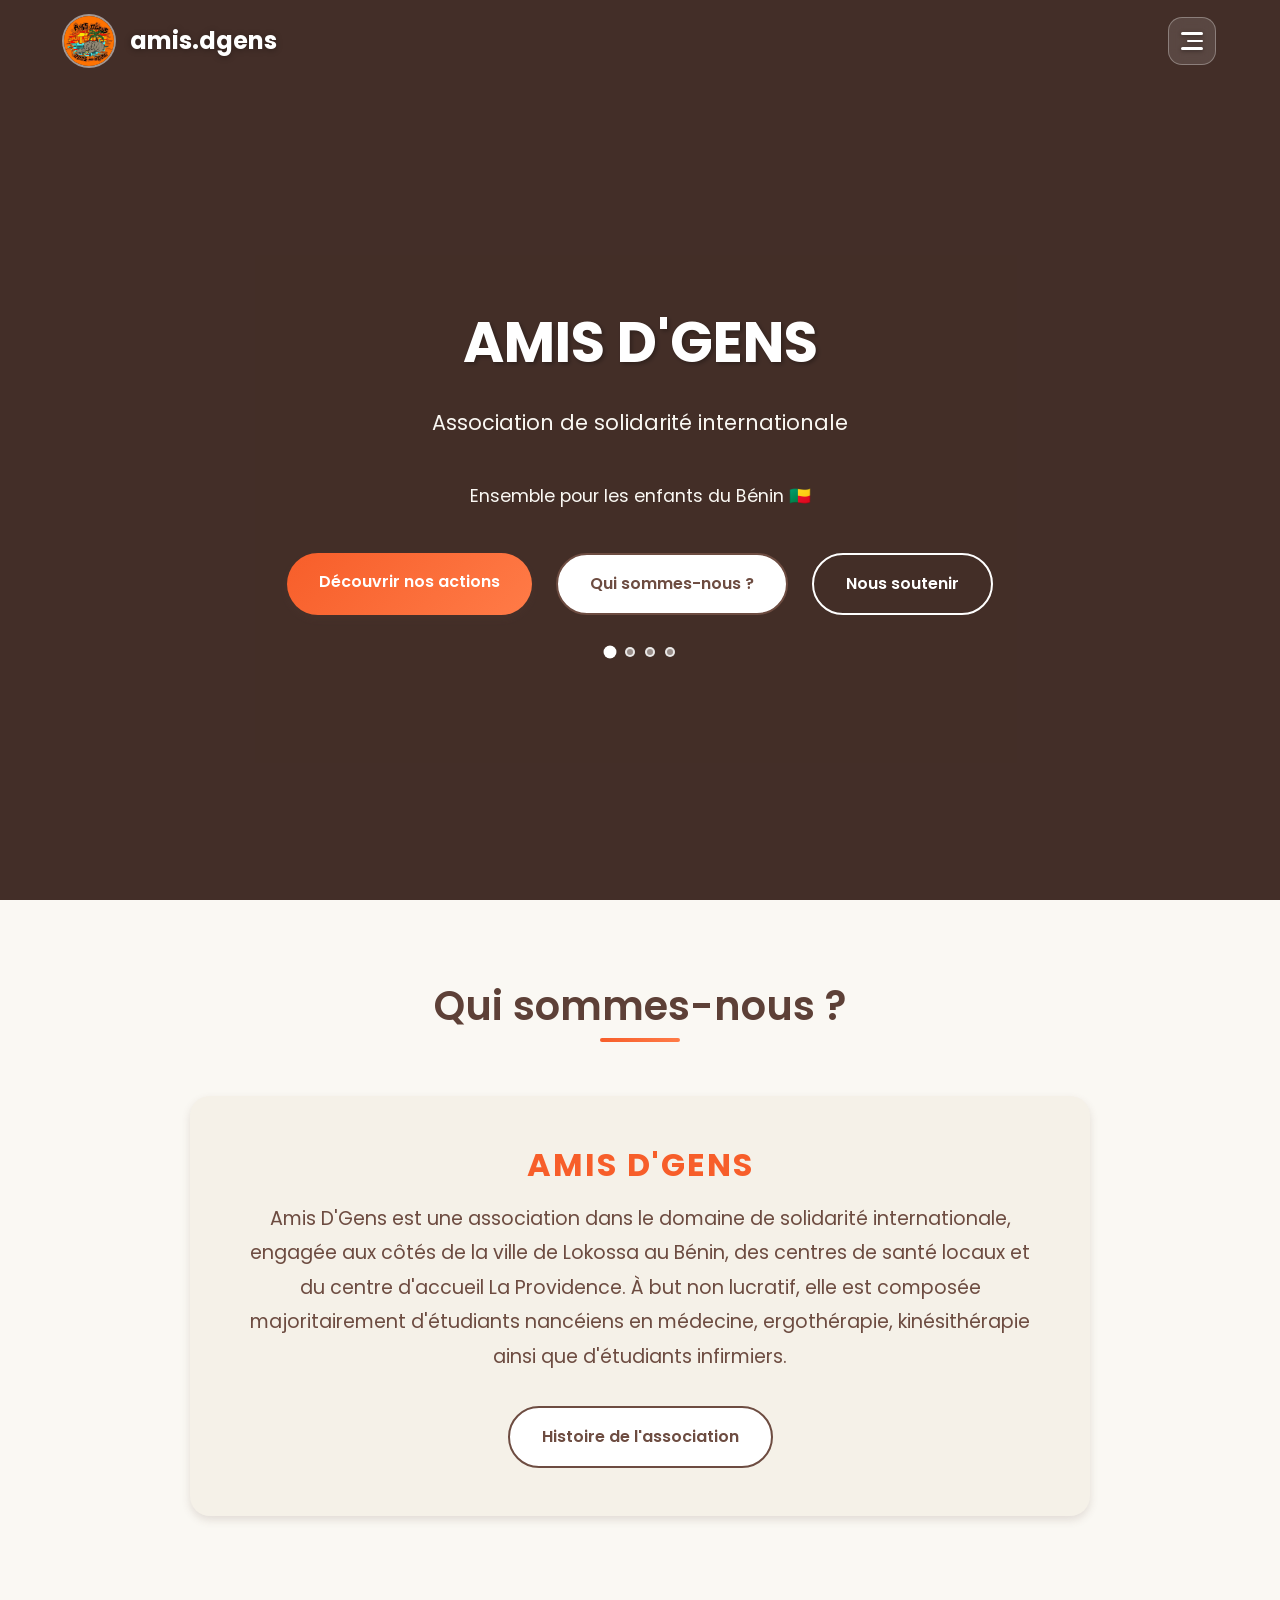
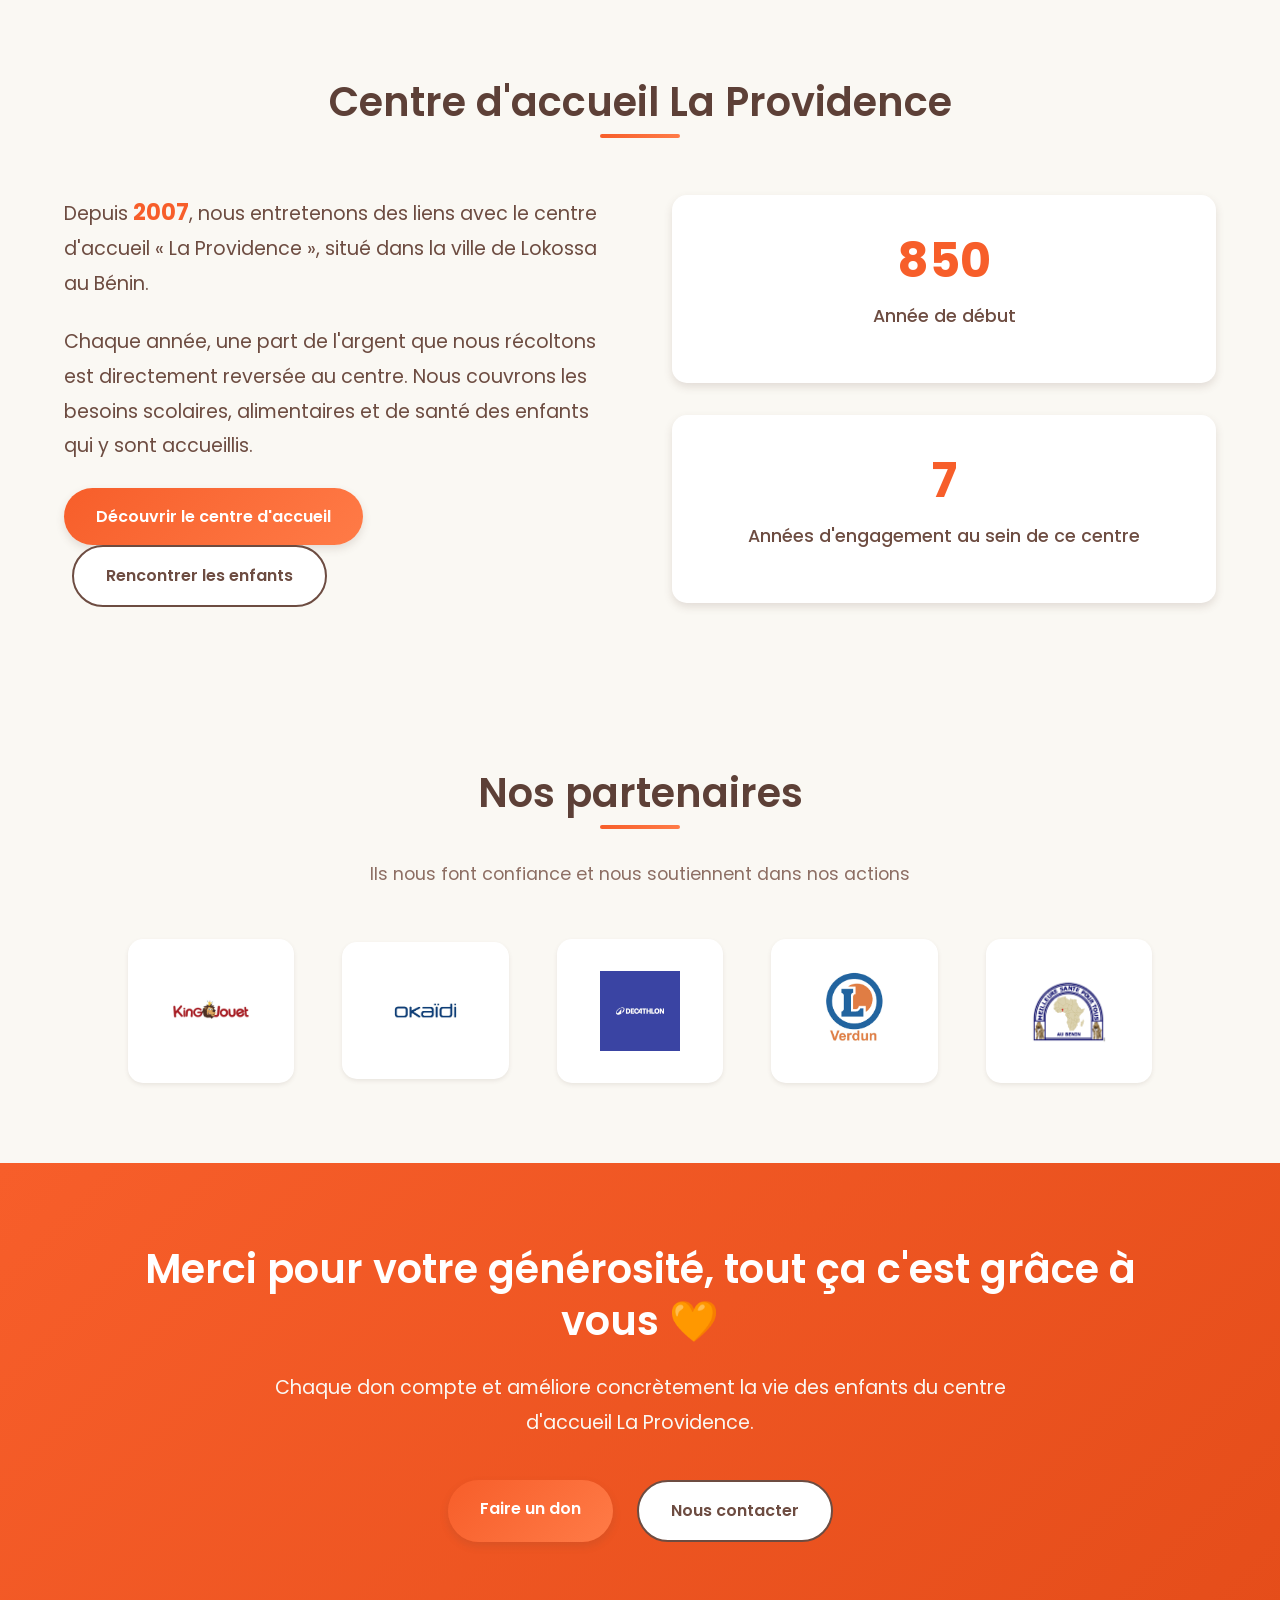
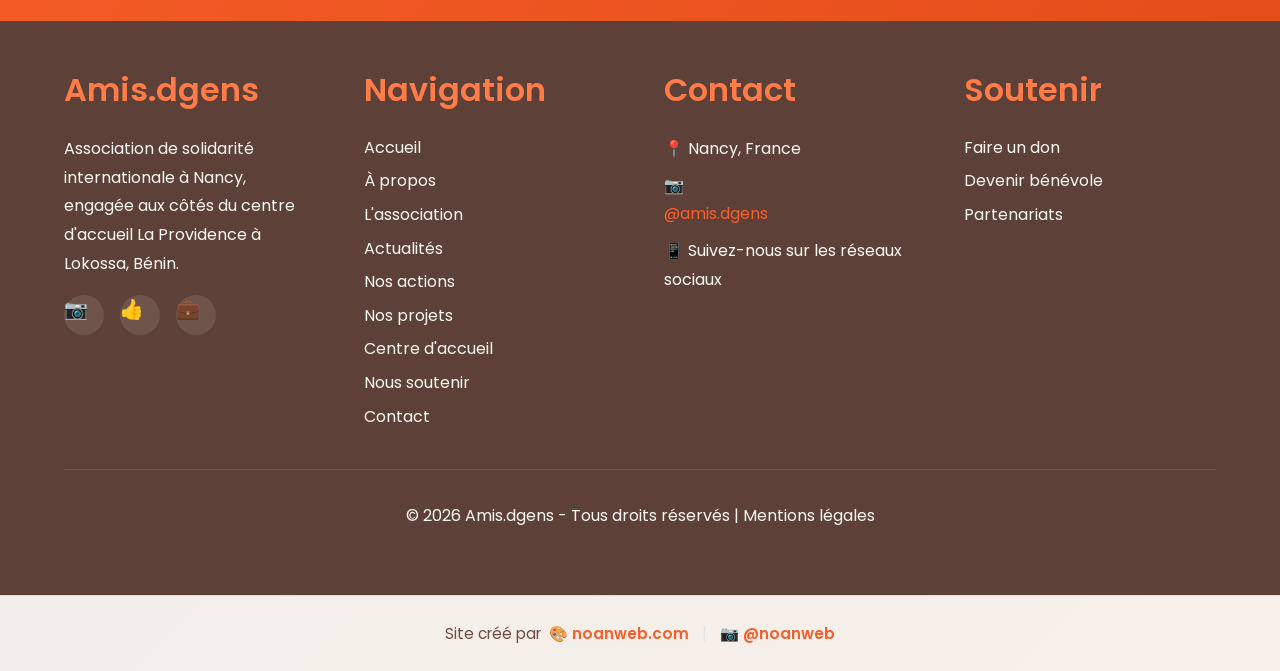
==== commit d215cead: "Supprime la tuile blanche HelloAsso (image manquante) dans les partenaires Co-Authored-By: Claude So" ====
--- a/index.html
+++ b/index.html
@@ -158,9 +158,7 @@
       <div class="partenaire-logo">
         <img src="images/decathlon.png" alt="Décathlon" onerror="this.style.display='none'">
       </div>
-      <div class="partenaire-logo">
-        <img src="images/helloasso.png" alt="HelloAsso" onerror="this.style.display='none'">
-      </div>
+
       <div class="partenaire-logo">
         <img src="images/verdun.png" alt="Leclerc Verdun" onerror="this.style.display='none'">
       </div>
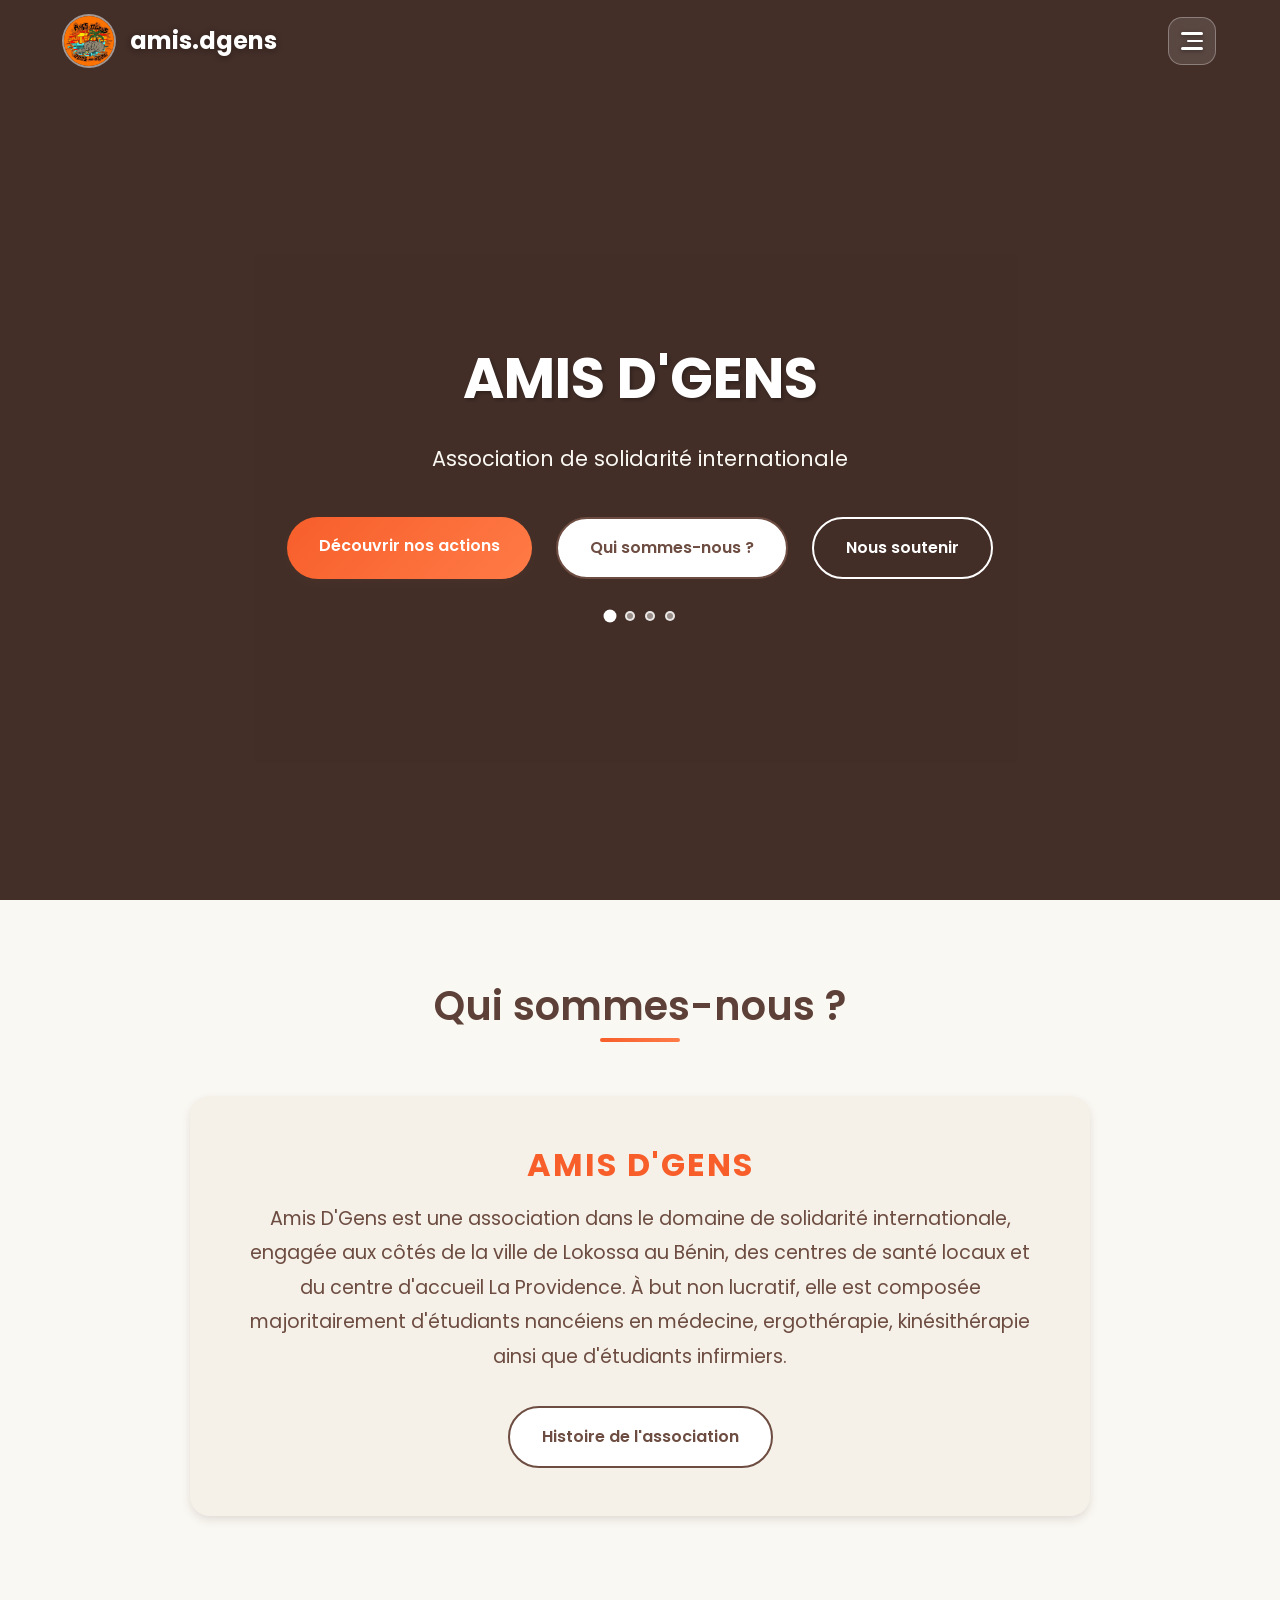
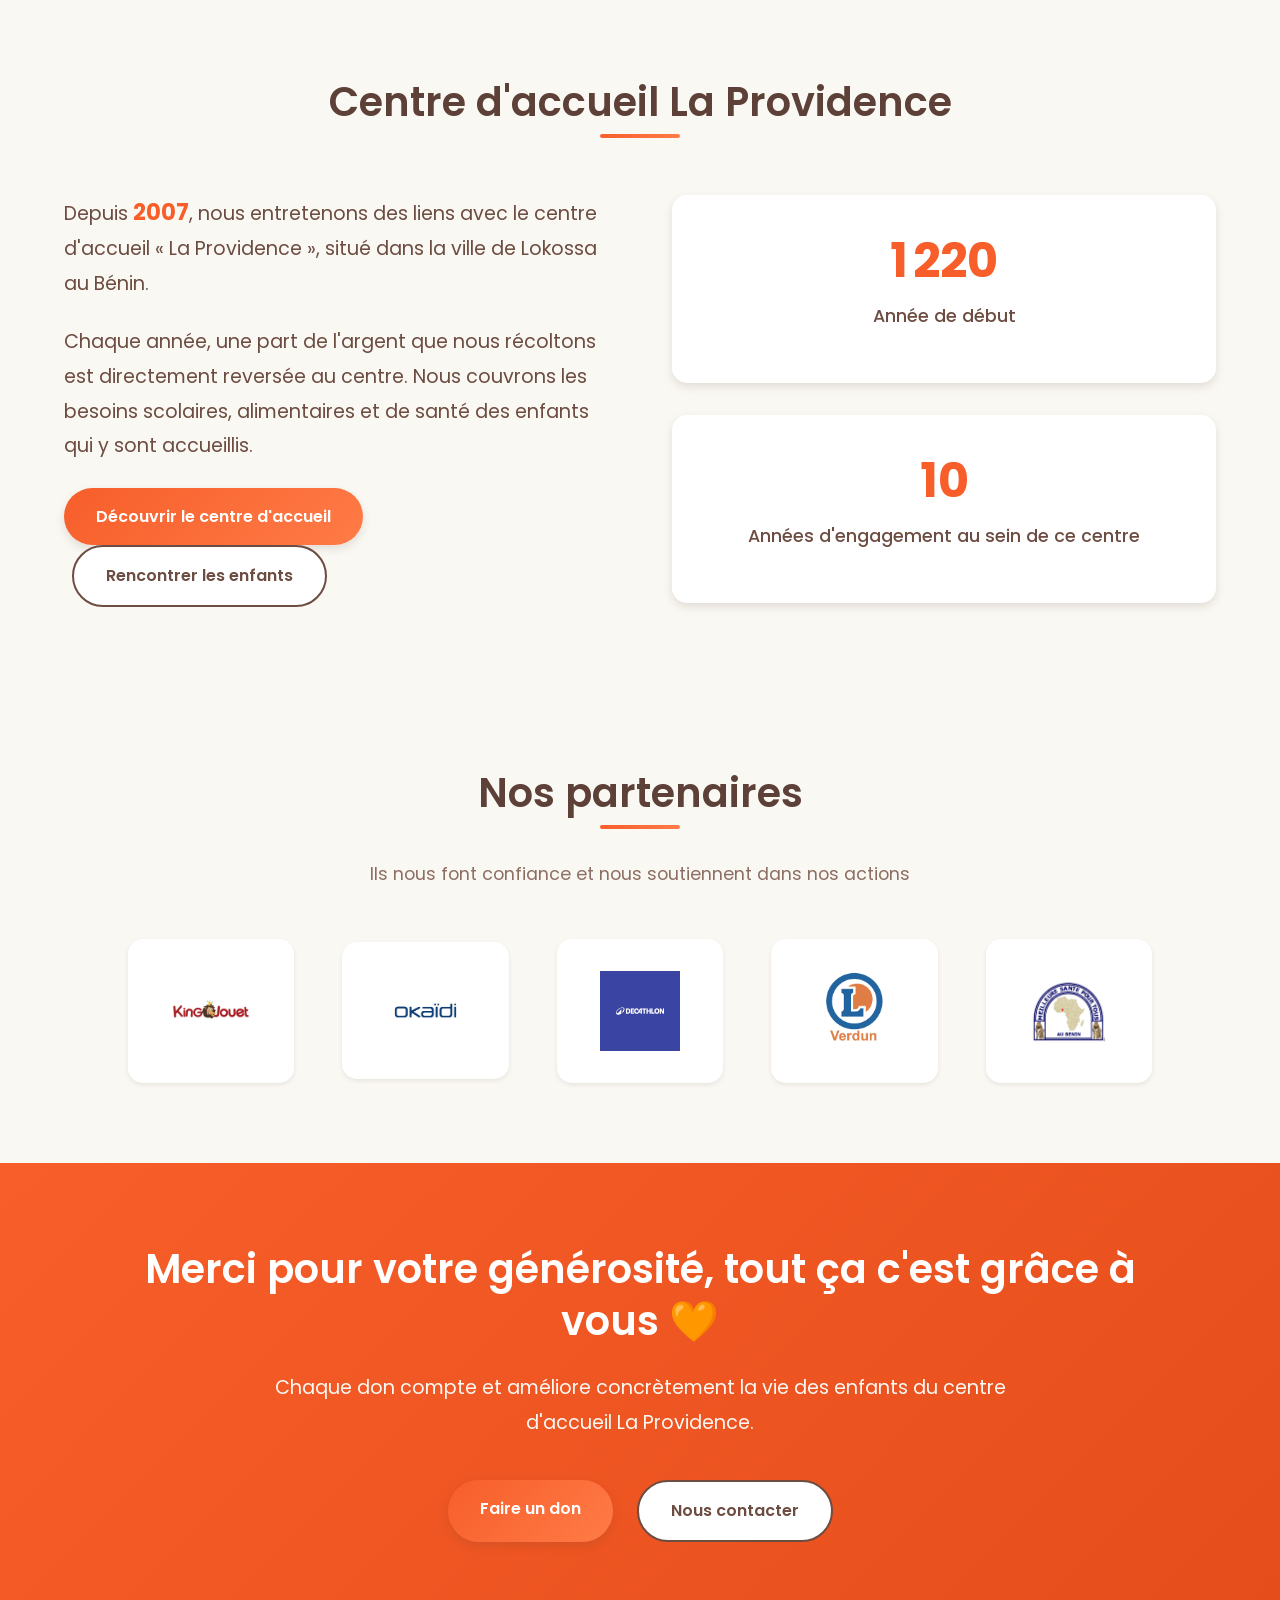
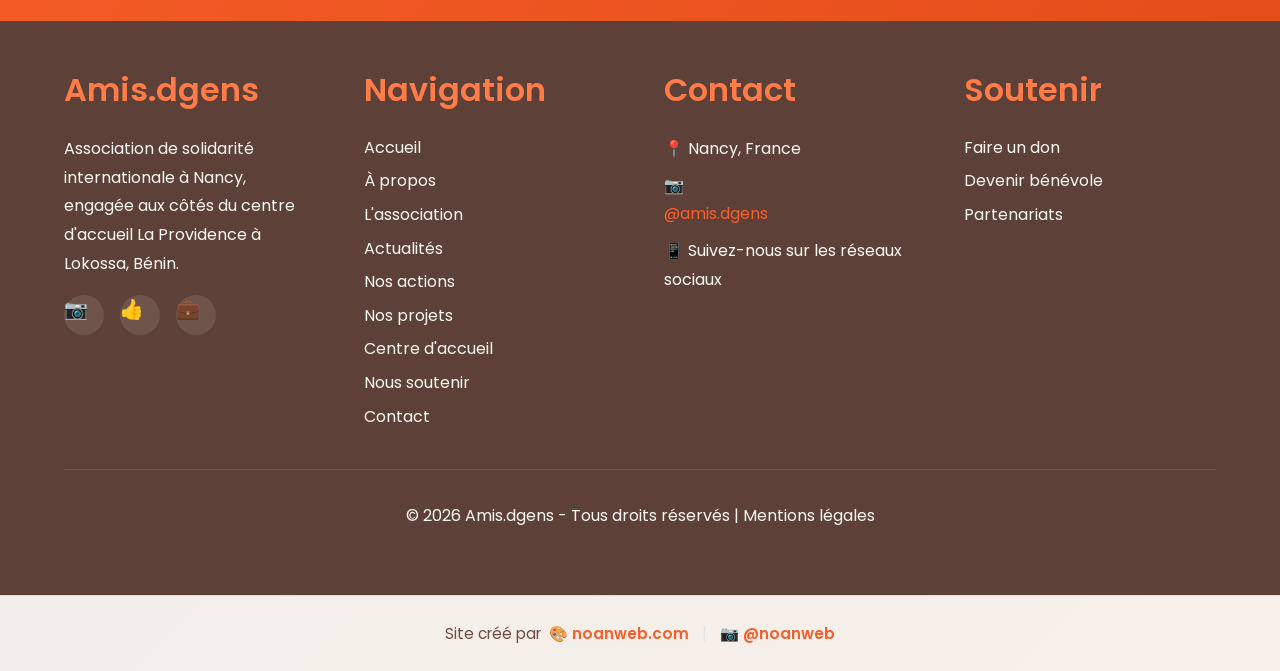
==== commit 4395b663: "Add files via upload" ====
--- a/index.html
+++ b/index.html
@@ -87,7 +87,6 @@
     <div class="hero-content">
       <h1>AMIS D'GENS</h1>
       <p>Association de solidarité internationale</p>
-      <p style="margin-top: 0.5rem; font-size: 1.1rem;">Ensemble pour les enfants du Bénin 🇧🇯</p>
       <div class="hero-buttons">
         <a href="nos-actions.html" class="btn btn-primary">Découvrir nos actions</a>
         <a href="#presentation" class="btn btn-secondary">Qui sommes-nous ?</a>
--- a/styles.css
+++ b/styles.css
@@ -383,6 +383,7 @@
   transition: opacity 0.5s ease, visibility 0.5s ease;
   z-index: 2000;
   overflow-y: auto;
+  -webkit-overflow-scrolling: touch;
 }
 
 .nav-links::before {
@@ -2082,7 +2083,27 @@
 
 @media (max-width: 768px) {
   /* Menu full screen déjà défini globalement */
-  
+
+  /* Hamburger toujours visible sur mobile quelle que soit la page */
+  header {
+    overflow: visible;
+  }
+
+  .hamburger-wrap {
+    background: rgba(255, 255, 255, 0.85) !important;
+    border-color: rgba(0, 0, 0, 0.1) !important;
+    box-shadow: 0 2px 12px rgba(0, 0, 0, 0.15) !important;
+  }
+
+  .hamburger span {
+    background-color: var(--marron-fonce) !important;
+    box-shadow: none !important;
+  }
+
+  .hamburger.active span {
+    background-color: var(--blanc) !important;
+  }
+
   .resume-projets-grid {
     grid-template-columns: 1fr !important;
   }
